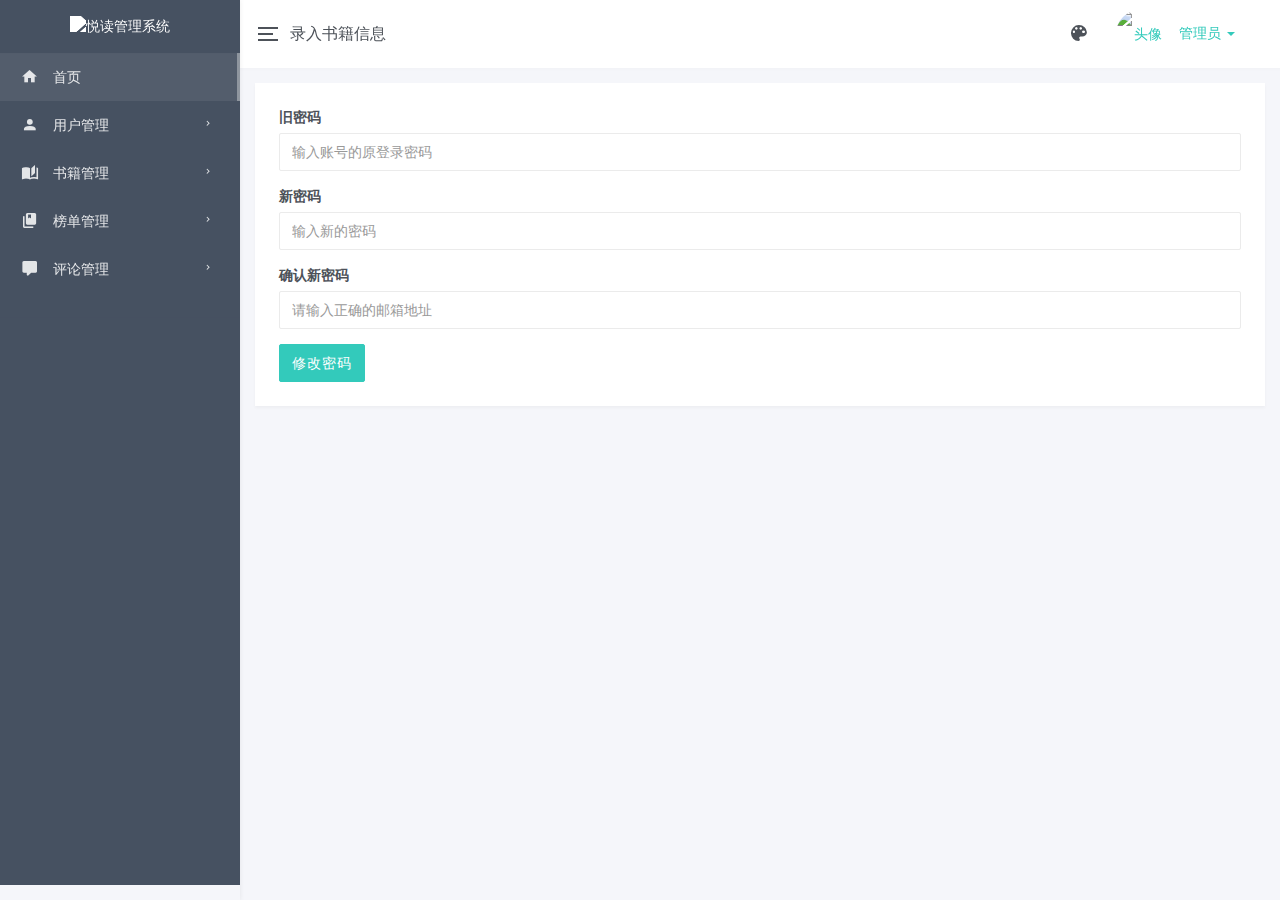
==== WebContent/admin/modify_psd.html @ 1c010d5b "1.6" ====
<!DOCTYPE html>
<html lang="zh">
<head>
<meta charset="utf-8">
<meta name="viewport" content="width=device-width, initial-scale=1, maximum-scale=1, user-scalable=no" />
<title>个人信息</title>
<link rel="icon" href="favicon.ico" type="image/ico">


<meta name="author" content="yinqi">
<link href="css/bootstrap.min.css" rel="stylesheet">
<link href="css/materialdesignicons.min.css" rel="stylesheet">
<link href="css/style.css" rel="stylesheet">
<script type="text/javascript" src="js/jquery.min.js"></script>
<script type="text/javascript" src="js/bootstrap.min.js"></script>
<script type="text/javascript" src="js/perfect-scrollbar.min.js"></script>
<script type="text/javascript" src="js/main.js"></script>
<script type="text/javascript" src="dialog/dialog_js/MiniDialog-es5.min.js"></script>
<script type="text/javascript" src="js/qiniu.min.js"></script>


</head>
  
<body data-logobg="color_8" data-sidebarbg="color_8">
<div class="lyear-layout-web">
  <div class="lyear-layout-container">
    <!--左侧导航-->
    <aside class="lyear-layout-sidebar">
      
      <!-- logo -->
      <div id="logo" class="sidebar-header">
        <a href="index.html"><img src="" title="LightYear" alt="悦读管理系统" /></a>
      </div>
      <div class="lyear-layout-sidebar-scroll"> 
        
        <nav class="sidebar-main">
          <ul class="nav nav-drawer">
            <li class="nav-item active open"> <a href="index.html"><i class="mdi mdi-home"></i> 首页</a> </li>
            
            <li class="nav-item nav-item-has-subnav">
              <a href="javascript:void(0)"><i class=" mdi mdi-account"></i> 用户管理</a>
              <ul class="nav nav-subnav">
                <li> <a href="pages_user.html">所有用户</a> </li>
              </ul>
            </li>
            
            <li class="nav-item nav-item-has-subnav">
              <a href="javascript:void(0)"><i class=" mdi mdi-book-open-page-variant"></i> 书籍管理</a>
              <ul class="nav nav-subnav">
                <li> <a href="pages_booklist.html">全部书籍</a> </li>
                <li> <a href="pages_chapter.html">书籍章节管理</a> </li>
                <li > <a href="pages_add_book.html">录入书籍信息</a> </li>
              </ul>
            </li>
            
            <li class="nav-item nav-item-has-subnav">
              <a href="javascript:void(0)"><i class=" mdi mdi-book-multiple-variant"></i> 榜单管理</a>
              <ul class="nav nav-subnav">
                <li> <a href="pages_heat.html">最热书籍</a> </li>
                <li> <a href="pages_latest.html">最新书籍</a> </li>
              </ul>
            </li>
          
            
            <li class="nav-item nav-item-has-subnav">
              <a href="javascript:void(0)"><i class=" mdi mdi-comment"></i> 评论管理</a>
              <ul class="nav nav-subnav">
                <li> <a href="pages_comment.html">所有评论</a> </li>
              </ul>
            </li>
            
          </ul>
        </nav>
        
        
        <div class="sidebar-footer">
          
        </div>
      </div>
      
    </aside>
    <!--End 左侧导航-->
    
    <!--头部信息-->
    <header class="lyear-layout-header">
      
      <nav class="navbar navbar-default">
        <div class="topbar">
          
          <div class="topbar-left">
            <div class="lyear-aside-toggler">
              <span class="lyear-toggler-bar"></span>
              <span class="lyear-toggler-bar"></span>
              <span class="lyear-toggler-bar"></span>
            </div>
            <span class="navbar-page-title"> 录入书籍信息 </span>
          </div>
          
          <ul class="topbar-right">
            <li class="dropdown dropdown-profile">
              <a href="javascript:void(0)" data-toggle="dropdown">
                <img id="adminAvatar" class="img-avatar img-avatar-48 m-r-10" src="" alt="头像" />
                <span id="adminName">管理员 <span class="caret"></span></span>
              </a>
              <ul class="dropdown-menu dropdown-menu-right">
                <li> <a href="pages_info.html"><i class="mdi mdi-account"></i> 个人信息</a> </li>
                <li class="active"> <a href="modify_psd.html"><i class="mdi mdi-lock-outline"></i> 修改密码</a> </li>
                <li class="divider"></li>
                <li> <a href="pages_login.html"><i class="mdi mdi-logout-variant"></i> 退出登录</a> </li>
              </ul>
            </li>
            <!--切换主题配色-->
		    <li class="dropdown dropdown-skin">
			  <span data-toggle="dropdown" class="icon-palette"><i class="mdi mdi-palette"></i></span>
			  <ul class="dropdown-menu dropdown-menu-right" data-stopPropagation="true">
                <li class="drop-title"><p>主题</p></li>
                <li class="drop-skin-li clearfix">
                  <span class="inverse">
                    <input type="radio" name="site_theme" value="default" id="site_theme_1" checked>
                    <label for="site_theme_1"></label>
                  </span>
                  <span>
                    <input type="radio" name="site_theme" value="dark" id="site_theme_2">
                    <label for="site_theme_2"></label>
                  </span>
                  <span>
                    <input type="radio" name="site_theme" value="translucent" id="site_theme_3">
                    <label for="site_theme_3"></label>
                  </span>
                </li>
			    <li class="drop-title"><p>LOGO</p></li>
				<li class="drop-skin-li clearfix">
                  <span class="inverse">
                    <input type="radio" name="logo_bg" value="default" id="logo_bg_1" checked>
                    <label for="logo_bg_1"></label>
                  </span>
                  <span>
                    <input type="radio" name="logo_bg" value="color_2" id="logo_bg_2">
                    <label for="logo_bg_2"></label>
                  </span>
                  <span>
                    <input type="radio" name="logo_bg" value="color_3" id="logo_bg_3">
                    <label for="logo_bg_3"></label>
                  </span>
                  <span>
                    <input type="radio" name="logo_bg" value="color_4" id="logo_bg_4">
                    <label for="logo_bg_4"></label>
                  </span>
                  <span>
                    <input type="radio" name="logo_bg" value="color_5" id="logo_bg_5">
                    <label for="logo_bg_5"></label>
                  </span>
                  <span>
                    <input type="radio" name="logo_bg" value="color_6" id="logo_bg_6">
                    <label for="logo_bg_6"></label>
                  </span>
                  <span>
                    <input type="radio" name="logo_bg" value="color_7" id="logo_bg_7">
                    <label for="logo_bg_7"></label>
                  </span>
                  <span>
                    <input type="radio" name="logo_bg" value="color_8" id="logo_bg_8">
                    <label for="logo_bg_8"></label>
                  </span>
				</li>
				<li class="drop-title"><p>头部</p></li>
				<li class="drop-skin-li clearfix">
                  <span class="inverse">
                    <input type="radio" name="header_bg" value="default" id="header_bg_1" checked>
                    <label for="header_bg_1"></label>                      
                  </span>                                                    
                  <span>                                                     
                    <input type="radio" name="header_bg" value="color_2" id="header_bg_2">
                    <label for="header_bg_2"></label>                      
                  </span>                                                    
                  <span>                                                     
                    <input type="radio" name="header_bg" value="color_3" id="header_bg_3">
                    <label for="header_bg_3"></label>
                  </span>
                  <span>
                    <input type="radio" name="header_bg" value="color_4" id="header_bg_4">
                    <label for="header_bg_4"></label>                      
                  </span>                                                    
                  <span>                                                     
                    <input type="radio" name="header_bg" value="color_5" id="header_bg_5">
                    <label for="header_bg_5"></label>                      
                  </span>                                                    
                  <span>                                                     
                    <input type="radio" name="header_bg" value="color_6" id="header_bg_6">
                    <label for="header_bg_6"></label>                      
                  </span>                                                    
                  <span>                                                     
                    <input type="radio" name="header_bg" value="color_7" id="header_bg_7">
                    <label for="header_bg_7"></label>
                  </span>
                  <span>
                    <input type="radio" name="header_bg" value="color_8" id="header_bg_8">
                    <label for="header_bg_8"></label>
                  </span>
				</li>
				<li class="drop-title"><p>侧边栏</p></li>
				<li class="drop-skin-li clearfix">
                  <span class="inverse">
                    <input type="radio" name="sidebar_bg" value="default" id="sidebar_bg_1" checked>
                    <label for="sidebar_bg_1"></label>
                  </span>
                  <span>
                    <input type="radio" name="sidebar_bg" value="color_2" id="sidebar_bg_2">
                    <label for="sidebar_bg_2"></label>
                  </span>
                  <span>
                    <input type="radio" name="sidebar_bg" value="color_3" id="sidebar_bg_3">
                    <label for="sidebar_bg_3"></label>
                  </span>
                  <span>
                    <input type="radio" name="sidebar_bg" value="color_4" id="sidebar_bg_4">
                    <label for="sidebar_bg_4"></label>
                  </span>
                  <span>
                    <input type="radio" name="sidebar_bg" value="color_5" id="sidebar_bg_5">
                    <label for="sidebar_bg_5"></label>
                  </span>
                  <span>
                    <input type="radio" name="sidebar_bg" value="color_6" id="sidebar_bg_6">
                    <label for="sidebar_bg_6"></label>
                  </span>
                  <span>
                    <input type="radio" name="sidebar_bg" value="color_7" id="sidebar_bg_7">
                    <label for="sidebar_bg_7"></label>
                  </span>
                  <span>
                    <input type="radio" name="sidebar_bg" value="color_8" id="sidebar_bg_8">
                    <label for="sidebar_bg_8"></label>
                  </span>
				</li>
			  </ul>
			</li>
            <!--切换主题配色-->
          </ul>
          
        </div>
      </nav>
      
    </header>
    <!--End 头部信息-->
    
    <!--页面主要内容-->
    <main class="lyear-layout-content">
      
       <div class="container-fluid">
        
        <div class="row">
          <div class="col-lg-12">
            <div class="card">
              <div class="card-body">
                
                <form method="post" action="#!" class="site-form">
                  <div class="form-group">
                    <label for="old-password">旧密码</label>
                    <input type="password" class="form-control" name="oldpwd" id="old-password" placeholder="输入账号的原登录密码">
                  </div>
                  <div class="form-group">
                    <label for="new-password">新密码</label>
                    <input type="password" class="form-control" name="newpwd" id="new-password" placeholder="输入新的密码">
                  </div>
                  <div class="form-group">
                    <label for="confirm-password">确认新密码</label>
                    <input type="password" class="form-control" name="confirmpwd" id="confirm-password" placeholder="请输入正确的邮箱地址">
                  </div>
                  <button type="submit" class="btn btn-primary">修改密码</button>
                </form>
       
              </div>
            </div>
          </div>
          
        </div>
        
      </div>
      
    </main>
    <!--End 页面主要内容-->
  </div>
</div>
</body>
</html>
---- WebContent/admin/css/style.css ----
body {
	font-family: -apple-system, system-ui, BlinkMacSystemFont, "Segoe UI", Roboto, "Helvetica Neue", Arial, "PingFang SC", "Hiragino Sans GB", "Microsoft YaHei", sans-serif;
	color: #4d5259;
	line-height: 1.5;
	font-size: 14px;
	overflow-x: hidden;
    background-color: #f5f6fa;
}
html,
body {
    height: 100%;
}
a {
    color: #33cabb;
	-webkit-transition: .2s linear;
	transition: .2s linear
}
a:hover,
a:focus {
	color: #4d5259;
	text-decoration: none;
	outline: none
}
a:hover,
a:focus,
a:active {
    text-decoration: none;
}
a,
button,
a:focus,
a:active,
button:focus,
button:active {
    outline: none !important;
}
blockquote {
    font-size: 16px;
}
img {
    max-width: 100%;
}
pre {
    background-color: #f9fafb;
    border: none;
    border-left: 5px solid #ebebeb;
    padding: 12px;
    border-radius: 3px;
    color: #616a78;
}

/** ----------------------------------
 * 绀轰緥涓敤鍒扮殑鏍峰紡锛屽彲鍒犻櫎
 -------------------------------------- */
.example-box .btn {
    margin-bottom: 10px;
    margin-right: 6px;
}

/** ----------------------------------
 * 閲嶈鏍峰紡
 -------------------------------------- */

/* 鏍囬 */
h1, h2, h3, h4, h5, h6, .h1, .h2, .h3, .h4, .h5, .h6 {
    font-family: -apple-system, BlinkMacSystemFont, 'Helvetica Neue', 'PingFang SC', 'Microsoft YaHei', 'Source Han Sans SC', 'Noto Sans CJK SC', 'WenQuanYi Micro Hei', sans-serif;
    color: #313944;
    line-height: 1.5;
    letter-spacing: .5px;
}
.h1, .h2, .h3, .h4, .h5, .h6, h1, h2, h3, h4, h5, h6 {
    margin-top: 0;
    margin-bottom: .5rem;
}

/* 瀵艰埅鐩稿叧 */
.navbar-toggle {
    background-color: transparent;
    border-color: transparent!important;
}
.navbar-default .navbar-toggle:hover,
.navbar-default .navbar-toggle:focus {
    background-color: transparent;
}
.navbar-default .navbar-toggle .icon-bar {
    background-color: #4d5259;
}
.nav > li > a:focus {
    background-color: transparent;
}
.nav > li > a:hover {
    background-color: rgba(0,0,0,.0085);
}
.nav .open > a,
.nav .open > a:focus,
.nav .open > a:hover {
    background-color: transparent;
    border-color: transparent;
}

/* 涓嬫媺 */
.dropdown-menu {
    border-radius: 0;
    border: none;
    /*border: 1px solid rgba(235, 235, 235, 0.4);*/
    -webkit-box-shadow: 0 0 4px rgba(0, 0, 0, 0.075);
    box-shadow: 0 0 4px rgba(0, 0, 0, 0.075);
}
.dropdown-menu > li > a:focus, .dropdown-menu > li > a:hover {
    background-color: #f9fafb;
}
.dropdown-menu .divider {
    background-color: #f1f2f3;
}
.dropdown-menu > li > a {
    padding-top: 8px;
    padding-bottom: 8px;
}
.dropdown-menu > li > a > i {
    margin-right: 10px;
}
.dropdown-menu>.active>a,
.dropdown-menu>.active>a:focus,
.dropdown-menu>.active>a:hover {
    background-color: #33cabb;
}

/* 琛ㄦ牸 */
.table-bordered {
    border-color: #eceeef;
}
.table>tbody>tr>td,
.table>tbody>tr>th,
.table>tfoot>tr>td,
.table>tfoot>tr>th,
.table>thead>tr>td,
.table>thead>tr>th {
    /*padding: .75em;*/
    padding: 10px;
	line-height: 1.5;
    border-color: #eceeef;
}
.table-striped tbody tr:nth-of-type(odd) {
    background-color: #fafafa;
}
.table-hover > tbody > tr:hover {
  background-color: #F1FBFB;
}
.table-vcenter > thead > tr > th,
.table-vcenter > thead > tr > td,
.table-vcenter > tbody > tr > th,
.table-vcenter > tbody > tr > td,
.table-vcenter > tfoot > tr > th,
.table-vcenter > tfoot > tr > td {
    vertical-align: middle;
}
.table-hover tbody tr {
    -webkit-transition: background-color 0.2s linear;
    transition: background-color 0.2s linear;
}
.table-condensed > tbody > tr > td,
.table-condensed > tbody > tr > th,
.table-condensed > tfoot > tr > td,
.table-condensed > tfoot > tr > th,
.table-condensed > thead > tr > td,
.table-condensed > thead > tr > th {
    padding: .5em;
}

/* 鏍囩 */
.label {
    padding-top: .3em;
    border-radius: 2px;
    font-weight: 300;
}
.label-default {
    background-color: #f5f6f7;
    color: #8b95a5;
}
.label-primary {
    background-color: #33cabb;
}
.label-success {
    background-color: #15c377;
}
.label-info {
    background-color: #48b0f7;
}
.label-warning {
    background-color: #faa64b;
}
.label-danger {
    background-color: #f96868;
}
.label-dark {
    background-color: #465161;
}
.label-secondary {
    background-color: #e4e7ea;
    color: #4d5259;
}
.label-purple {
    background-color: #926dde;
}
.label-pink {
    background-color: #f96197;
}
.label-cyan {
    background-color: #57c7d4;
}
.label-yellow {
    background-color: #fcc525;
}
.label-brown {
    background-color: #8d6658;
}

/* well */
.well {
    border-radius: 2px;
    background-color: #f7f7f7;
    border-color: #f0f0f0;
    -webkit-box-shadow: none;
    box-shadow: none;
}

/* 闈㈡澘 */
.panel {
    border-color: #f0f0f0;
    -webkit-box-shadow: none;
    box-shadow: none;
    margin-bottom: 30px;
}
.panel a:hover,
.panel a:focus,
.panel a:active {
    color: inherit;
}
.panel-heading {
    -webkit-border-radius: 0px;
    border-radius: 0px;
}
.panel-default>.panel-heading,
.panel-default>.panel-heading+.panel-collapse>.panel-body {
    border-color: #f0f0f0;
}
.panel-primary>.panel-heading {
    background-color: #33cabb;
    border-color: #33cabb;
}
.panel-primary {
    border-color: #33cabb;
}
.panel-primary>.panel-heading+.panel-collapse>.panel-body {
    border-top-color: #33cabb;
}
.panel-primary > .panel-heading .badge {
    color: #33cabb;
}
.panel-success>.panel-heading {
    color: #fff;
    background-color: #15c377;
    border-color: #15c377;
}
.panel-success {
    border-color: #15c377;
}
.panel-success>.panel-heading+.panel-collapse>.panel-body {
    border-top-color: #15c377;
}
.panel-success > .panel-heading .badge {
    background-color: #fff;
    color: #15c377;
}
.panel-info>.panel-heading {
    color: #fff;
    background-color: #48b0f7;
    border-color: #48b0f7;
}
.panel-info {
    border-color: #48b0f7;
}
.panel-info>.panel-heading+.panel-collapse>.panel-body {
    border-top-color: #48b0f7;
}
.panel-info > .panel-heading .badge {
    background-color: #fff;
    color: #48b0f7;
}
.panel-warning>.panel-heading {
    color: #fff;
    background-color: #faa64b;
    border-color: #faa64b;
}
.panel-warning {
    border-color: #faa64b;
}
.panel-warning>.panel-heading+.panel-collapse>.panel-body {
    border-top-color: #faa64b;
}
.panel-warning > .panel-heading .badge {
    background-color: #fff;
    color: #faa64b;
}
.panel-danger>.panel-heading {
    color: #fff;
    background-color: #f96868;
    border-color: #f96868;
}
.panel-danger {
    border-color: #f96868;
}
.panel-danger>.panel-heading+.panel-collapse>.panel-body {
    border-top-color: #f96868;
}
.panel-danger > .panel-heading .badge {
    background-color: #fff;
    color: #f96868;
}
.panel-dark>.panel-heading {
    color: #fff;
    background-color: #465161;
    border-color: #465161;
}
.panel-dark {
    border-color: #465161;
}
.panel-dark>.panel-heading+.panel-collapse>.panel-body {
    border-top-color: #465161;
}
.panel-secondary>.panel-heading {
    background-color: #e4e7ea;
    border-color: #e4e7ea;
}
.panel-secondary {
    border-color: #e4e7ea;
}
.panel-secondary>.panel-heading+.panel-collapse>.panel-body {
    border-top-color: #e4e7ea;
}
.panel-purple>.panel-heading {
    color: #fff;
    background-color: #926dde;
    border-color: #926dde;
}
.panel-purple {
    border-color: #926dde;
}
.panel-purple>.panel-heading+.panel-collapse>.panel-body {
    border-top-color: #926dde;
}
.panel-pink>.panel-heading {
    color: #fff;
    background-color: #f96197;
    border-color: #f96197;
}
.panel-pink {
    border-color: #f96197;
}
.panel-pink>.panel-heading+.panel-collapse>.panel-body {
    border-top-color: #f96197;
}
.panel-cyan>.panel-heading {
    color: #fff;
    background-color: #57c7d4;
    border-color: #57c7d4;
}
.panel-cyan {
    border-color: #57c7d4;
}
.panel-cyan>.panel-heading+.panel-collapse>.panel-body {
    border-top-color: #57c7d4;
}

/* 鍒楄〃缁� */
.list-group-item {
    border-color: #f0f0f0;
}
a.list-group-item:focus,
a.list-group-item:hover,
button.list-group-item:focus,
button.list-group-item:hover {
    background-color: #f9fafb;
}
.list-group-item.active, .list-group-item.active:focus, .list-group-item.active:hover {
    background-color: #33cabb;
    border-color: #33cabb;
}
.list-group-item:first-child {
    border-top-left-radius: 2px;
    border-top-right-radius: 2px;
}
.list-group-item:last-child {
    border-bottom-right-radius: 2px;
    border-bottom-left-radius: 2px;
}

/* 琛ㄥ崟 */
.form-control {
    height: 38px;
    border-color: #ebebeb;
    -webkit-border-radius: 2px;
    border-radius: 2px;
    color: #8b95a5;
    padding: 5px 12px;
    line-height: inherit;
    -webkit-transition: 0.2s linear;
    transition: 0.2s linear;
    -webkit-box-shadow: none;
    box-shadow: none;
}
.form-control:focus {
    border-color: #33cabb;
    outline: 0;
    -webkit-box-shadow: inset 0 1px 1px rgba(0,0,0,.075), 0 0 8px rgba(51, 202, 187, .6);
            box-shadow: inset 0 1px 1px rgba(0,0,0,.075), 0 0 8px rgba(51, 202, 187, .6);
}
.input-group-addon {
    border-color: #ebebeb;
    background-color: #f9fafb;
    -webkit-border-radius: 2px;
    border-radius: 2px;
}
.input-group-lg>.form-control, .input-group-lg>.input-group-addon, .input-group-lg>.input-group-btn>.btn {
    -webkit-border-radius: 2px;
    border-radius: 2px;
}
.input-sm {
    height: 30px;
}
.input-lg {
    height: 46px;
}
.has-success .help-block,
.has-success .control-label,
.has-success .radio,
.has-success .checkbox,
.has-success .radio-inline,
.has-success .checkbox-inline,
.has-success.radio label,
.has-success.checkbox label,
.has-success.radio-inline label,
.has-success.checkbox-inline label {
    color: #15c377;
}
.has-success .form-control {
    border-color: #15c377!important;
    -webkit-box-shadow: inset 0 1px 1px rgba(0, 0, 0, .075)!important;
            box-shadow: inset 0 1px 1px rgba(0, 0, 0, .075)!important;
}
.has-success .form-control:focus {
    border-color: #15c377!important;
    -webkit-box-shadow: inset 0 1px 1px rgba(0, 0, 0, .075), 0 0 8px rgba(21, 195, 119, .6)!important;
            box-shadow: inset 0 1px 1px rgba(0, 0, 0, .075), 0 0 8px rgba(21, 195, 119, .6)!important;
}
.has-success .input-group-addon {
    color: #15c377;
    background-color: #dff0d8;
    border-color: #15c377;
}
.has-success .form-control-feedback {
    color: #15c377;
}
.has-info .help-block,
.has-info .control-label,
.has-info .radio,
.has-info .checkbox,
.has-info .radio-inline,
.has-info .checkbox-inline,
.has-info.radio label,
.has-info.checkbox label,
.has-info.radio-inline label,
.has-info.checkbox-inline label {
    color: #48b0f7;
}
.has-info .form-control {
    border-color: #48b0f7!important;
    -webkit-box-shadow: inset 0 1px 1px rgba(0, 0, 0, .075)!important;
            box-shadow: inset 0 1px 1px rgba(0, 0, 0, .075)!important;
}
.has-info .form-control:focus {
    border-color: #48b0f7!important;
    -webkit-box-shadow: inset 0 1px 1px rgba(0, 0, 0, .075), 0 0 8px rgba(72, 176, 247, .6)!important;
            box-shadow: inset 0 1px 1px rgba(0, 0, 0, .075), 0 0 8px rgba(72, 176, 247, .6)!important;
}
.has-info .input-group-addon {
    color: #48b0f7;
    background-color: #dff0d8;
    border-color: #48b0f7;
}
.has-info .form-control-feedback {
    color: #48b0f7;
}
.has-warning .help-block,
.has-warning .control-label,
.has-warning .radio,
.has-warning .checkbox,
.has-warning .radio-inline,
.has-warning .checkbox-inline,
.has-warning.radio label,
.has-warning.checkbox label,
.has-warning.radio-inline label,
.has-warning.checkbox-inline label {
    color: #faa64b;
}
.has-warning .form-control {
    border-color: #faa64b!important;
    -webkit-box-shadow: inset 0 1px 1px rgba(0, 0, 0, .075)!important;
            box-shadow: inset 0 1px 1px rgba(0, 0, 0, .075)!important;
}
.has-warning .form-control:focus {
    border-color: #faa64b!important;
    -webkit-box-shadow: inset 0 1px 1px rgba(0, 0, 0, .075), 0 0 6px rgba(250, 166, 75, .6)!important;
            box-shadow: inset 0 1px 1px rgba(0, 0, 0, .075), 0 0 6px rgba(250, 166, 75, .6)!important;
}
.has-warning .input-group-addon {
    color: #faa64b;
    background-color: #fcf8e3;
    border-color: #faa64b;
}
.has-warning .form-control-feedback {
    color: #faa64b;
}
.has-error .help-block,
.has-error .control-label,
.has-error .radio,
.has-error .checkbox,
.has-error .radio-inline,
.has-error .checkbox-inline,
.has-error.radio label,
.has-error.checkbox label,
.has-error.radio-inline label,
.has-error.checkbox-inline label {
    color: #f96868;
}
.has-error .form-control {
    border-color: #f96868!important;
    -webkit-box-shadow: inset 0 1px 1px rgba(0, 0, 0, .075)!important;
            box-shadow: inset 0 1px 1px rgba(0, 0, 0, .075)!important;
}
.has-error .form-control:focus {
    border-color: #f96868!important;
    -webkit-box-shadow: inset 0 1px 1px rgba(0, 0, 0, .075), 0 0 6px rgba(249, 104, 104, .6)!important;
            box-shadow: inset 0 1px 1px rgba(0, 0, 0, .075), 0 0 6px rgba(249, 104, 104, .6)!important;
}
.has-error .input-group-addon {
    color: #f96868;
    background-color: #f2dede;
    border-color: #f96868;
}
.has-error .form-control-feedback {
    color: #f96868;
}

/* 澶嶉�夋 & 鍗曢�夋 */
.lyear-checkbox,
.lyear-radio {
    display: block;
    position: relative;
    margin-top: 0px;
    margin-bottom: 0px;
    cursor: pointer;
    padding-left: 30px;
    font-weight: 400;
    min-height: 18px;
    height: auto!important;
    line-height: 18px!important;
}
input[type=checkbox],
input[type=radio] {
    -webkit-box-sizing: border-box;
    box-sizing: border-box;
    padding: 0;
}
.lyear-checkbox input,
.lyear-radio input {
    position: absolute;;
    /*opacity: 0;*/
    display: none;
}
.lyear-checkbox span::before,
.lyear-radio span::before {
    content: '';
    position: absolute;
    display: inline-block;
    height: 18px;
    width: 18px;
    left: 0;
    top: 0px;
    border: 2px solid #ebebeb;;
    -webkit-transition: all .1s;
    -o-transition: all .1s;
    transition: all .1s;
}
.lyear-checkbox span::after,
.lyear-radio span::after {
    content: '';
    position: absolute;
    display: none;
    width: 5px;
    height: 10px;
    left: 7px;
    top: 3px;
    border: solid #4d5259;
    border-width: 0 2px 2px 0;
    -webkit-transform: rotate(45deg);
    -ms-transform: rotate(45deg);
    transform: rotate(45deg);
}
.lyear-checkbox span,
.lyear-radio span {
    display: inline-block;
}
.lyear-checkbox input:checked~span:after,
.lyear-radio input:checked~span:after {
    display: inline-block;
}
.lyear-checkbox:hover span::before,
.lyear-radio:hover span::before {
    border-color: #ebebeb;
}
.lyear-checkbox.checkbox-grey span::before,
.lyear-checkbox.radio-grey span::before,
.lyear-radio.checkbox-grey span::before,
.lyear-radio.radio-grey span::before {
    background-color: #ebebeb;
    border-color: #ebebeb;
}
.lyear-checkbox input:disabled + span,
.lyear-radio input:disabled + span {
    cursor: not-allowed;
}
.lyear-checkbox input:disabled + span::before,
.lyear-checkbox input:disabled + span::after,
.lyear-radio input:disabled + span::before,
.lyear-radio input:disabled + span::after {
    opacity: .4;
}
/* checkbox */
.checkbox-primary input:checked~span::before {
    background-color: #33cabb;
    border-color: #33cabb;
}
.checkbox-primary input:checked~span::after {
    border-color: #fff;
}
.checkbox-success input:checked~span::before {
    background-color: #15c377;
    border-color: #15c377;
}
.checkbox-success input:checked~span::after {
    border-color: #fff;
}
.checkbox-info input:checked~span::before {
    background-color: #48b0f7;
    border-color: #48b0f7;
}
.checkbox-info input:checked~span::after {
    border-color: #fff;
}
.checkbox-warning input:checked~span::before {
    background-color: #faa64b;
    border-color: #faa64b;
}
.checkbox-warning input:checked~span::after {
    border-color: #fff;
}
.checkbox-danger input:checked~span::before {
    background-color: #f96868;
    border-color: #f96868;
}
.checkbox-danger input:checked~span::after {
    border-color: #fff;
}
.checkbox-dark input:checked~span::before {
    background-color: #465161;
    border-color: #465161;
}
.checkbox-dark input:checked~span::after {
    border-color: #fff;
}
.checkbox-secondary input:checked~span::before {
    background-color: #e4e7ea;
    border-color: #e4e7ea;
}
.checkbox-secondary input:checked~span::after {
    border-color: #fff;
}
.checkbox-purple input:checked~span::before {
    background-color: #926dde;
    border-color: #926dde;
}
.checkbox-purple input:checked~span::after {
    border-color: #fff;
}
.checkbox-pink input:checked~span::before {
    background-color: #f96197;
    border-color: #f96197;
}
.checkbox-pink input:checked~span::after {
    border-color: #fff;
}
.checkbox-cyan input:checked~span::before {
    background-color: #57c7d4;
    border-color: #57c7d4;
}
.checkbox-cyan input:checked~span::after {
    border-color: #fff;
}
.checkbox-yellow input:checked~span::before {
    background-color: #fcc525;
    border-color: #fcc525;
}
.checkbox-yellow input:checked~span::after {
    border-color: #fff;
}
.checkbox-brown input:checked~span::before {
    background-color: #8d6658;
    border-color: #8d6658;
}
.checkbox-brown input:checked~span::after {
    border-color: #fff;
}
/* radio */
.lyear-radio span::before {
    -webkit-border-radius: 50%;
    border-radius: 50%;
}
.lyear-radio span::after {
    border: 0;
    height: 6px;
    left: 6px;
    top: 6px;
    width: 6px;
    background: #4d5259;
    -webkit-border-radius: 100%;
    border-radius: 100%;
}
.radio-primary input:checked~span::before {
    background-color: #33cabb;
    border-color: #33cabb;
}
.radio-primary input:checked~span::after {
    background-color: #fff;
}
.radio-success input:checked~span::before {
    background-color: #15c377;
    border-color: #15c377;
}
.radio-success input:checked~span::after {
    background-color: #fff;
}
.radio-info input:checked~span::before {
    background-color: #48b0f7;
    border-color: #48b0f7;
}
.radio-info input:checked~span::after {
    background-color: #fff;
}
.radio-warning input:checked~span::before {
    background-color: #faa64b;
    border-color: #faa64b;
}
.radio-warning input:checked~span::after {
    background-color: #fff;
}
.radio-danger input:checked~span::before {
    background-color: #f96868;
    border-color: #f96868;
}
.radio-danger input:checked~span::after {
    background-color: #fff;
}
.radio-dark input:checked~span::before {
    background-color: #465161;
    border-color: #465161;
}
.radio-dark input:checked~span::after {
    background-color: #fff;
}
.radio-secondary input:checked~span::before {
    background-color: #e4e7ea;
    border-color: #e4e7ea;
}
.radio-secondary input:checked~span::after {
    background-color: #fff;
}
.radio-purple input:checked~span::before {
    background-color: #926dde;
    border-color: #926dde;
}
.radio-purple input:checked~span::after {
    background-color: #fff;
}
.radio-pink input:checked~span::before {
    background-color: #f96197;
    border-color: #f96197;
}
.radio-pink input:checked~span::after {
    background-color: #fff;
}
.radio-cyan input:checked~span::before {
    background-color: #57c7d4;
    border-color: #57c7d4;
}
.radio-cyan input:checked~span::after {
    background-color: #fff;
}
.radio-yellow input:checked~span::before {
    background-color: #fcc525;
    border-color: #fcc525;
}
.radio-yellow input:checked~span::after {
    background-color: #fff;
}
.radio-brown input:checked~span::before {
    background-color: #8d6658;
    border-color: #8d6658;
}
.radio-brown input:checked~span::after {
    background-color: #fff;
}

.checkbox-inline, .radio-inline {
    display: inline-block;
}
.form-horizontal .lyear-radio.radio-inline,
.form-horizontal .lyear-checkbox.checkbox-inline {
    padding-top: 0px;
    margin-top: 8px;
}

/* 寮�鍏� */
.lyear-switch {
    display: -webkit-inline-box;
    display: -webkit-inline-flex;
    display: -ms-inline-flexbox;
    display: inline-flex;
    -webkit-box-align: center;
    -webkit-align-items: center;
    -ms-flex-align: center;
    align-items: center;
    margin-bottom: 0;
}
.lyear-switch input {
    height: 0;
    width: 0;
    position: absolute;
    opacity: 0;
}
.lyear-switch span {
	display: inline-block;
	position: relative;
	width: 40px;
	height: 10px;
	-webkit-border-radius: 10px;
	border-radius: 10px;
	background-color: #ebebeb;
	border: 2px solid #ebebeb;
	cursor: pointer;
	-webkit-transition: all .1s ease;
	-o-transition: all .1s ease;
	transition: all .1s ease
}
.lyear-switch span:after {
	content: '';
	height: 20px;
	width: 20px;
	-webkit-border-radius: 50%;
	border-radius: 50%;
	position: absolute;
	left: 1px;
	top: -7px;
	color: #aaa;
	-webkit-transition: all .1s ease;
	-o-transition: all .1s ease;
	transition: all .1s ease;
	text-align: center;
	font-size: 13px;
	background-color: #fff;
	-webkit-box-shadow: rgba(0,0,0,.12) 0 1px 6px,rgba(0,0,0,.12) 0 1px 4px;
	box-shadow: rgba(0,0,0,.12) 0 1px 6px,rgba(0,0,0,.12) 0 1px 4px
}
.lyear-switch input:checked~span:after {
	left: -webkit-calc(100% - 20px);
	left: calc(100% - 20px);
}
.switch-primary input:checked~span:after {
	background-color: #33cabb
}
.switch-success input:checked~span:after {
	background-color: #15c377
}
.switch-info input:checked~span:after {
	background-color: #48b0f7
}
.switch-warning input:checked~span:after {
	background-color: #faa64b
}
.switch-danger input:checked~span:after {
	background-color: #f96868
}
.switch-secondary input:checked~span:after {
	background-color: #868e96
}
.switch-dark input:checked~span:after {
	background-color: #465161
}
.switch-purple input:checked~span:after {
	background-color: #926dde
}
.switch-pink input:checked~span:after {
	background-color: #f96197
}
.switch-cyan input:checked~span:after {
	background-color: #57c7d4
}
.switch-yellow input:checked~span:after {
	background-color: #fcc525
}
.switch-brown input:checked~span:after {
	background-color: #8d6658
}

.lyear-switch.switch-solid span,
.lyear-switch.switch-light span,
.lyear-switch.switch-outline span {
    height: 20px;
}
.lyear-switch.switch-solid span:after,
.lyear-switch.switch-light span:after,
.lyear-switch.switch-outline span:after {
    top: -2px;
}
.lyear-switch.switch-outline span {
	background-color: #fff
}
.switch-solid.switch-primary input:checked~span {
	background-color: #33cabb;
	border-color: #33cabb
}
.switch-solid.switch-primary input:checked~span:after {
	background-color: #fff;
	color: #33cabb
}
.switch-solid.switch-success input:checked~span {
	background-color: #15c377;
	border-color: #15c377
}
.switch-solid.switch-success input:checked~span:after {
	background-color: #fff;
	color: #15c377
}
.switch-solid.switch-info input:checked~span {
	background-color: #48b0f7;
	border-color: #48b0f7
}
.switch-solid.switch-info input:checked~span:after {
	background-color: #fff;
	color: #48b0f7
}
.switch-solid.switch-warning input:checked~span {
	background-color: #faa64b;
	border-color: #faa64b
}
.switch-solid.switch-warning input:checked~span:after {
	background-color: #fff;
	color: #faa64b
}
.switch-solid.switch-danger input:checked~span {
	background-color: #f96868;
	border-color: #f96868
}
.switch-solid.switch-danger input:checked~span:after {
	background-color: #fff;
	color: #f96868
}
.switch-solid.switch-secondary input:checked~span {
	background-color: #868e96;
	border-color: #868e96
}
.switch-solid.switch-secondary input:checked~span:after {
	background-color: #fff;
	color: #868e96
}
.switch-solid.switch-dark input:checked~span {
	background-color: #465161;
	border-color: #465161
}
.switch-solid.switch-dark input:checked~span:after {
	background-color: #fff;
	color: #465161
}
.switch-solid.switch-purple input:checked~span {
	background-color: #926dde;
	border-color: #926dde
}
.switch-solid.switch-purple input:checked~span:after {
	background-color: #fff;
	color: #926dde
}
.switch-solid.switch-pink input:checked~span {
	background-color: #f96197;
	border-color: #f96197
}
.switch-solid.switch-pink input:checked~span:after {
	background-color: #fff;
	color: #f96197
}
.switch-solid.switch-cyan input:checked~span {
	background-color: #57c7d4;
	border-color: #57c7d4
}
.switch-solid.switch-cyan input:checked~span:after {
	background-color: #fff;
	color: #57c7d4
}
.switch-solid.switch-yellow input:checked~span {
	background-color: #fcc525;
	border-color: #fcc525
}
.switch-solid.switch-yellow input:checked~span:after {
	background-color: #fff;
	color: #fcc525
}
.switch-solid.switch-brown input:checked~span {
	background-color: #8d6658;
	border-color: #8d6658
}
.switch-solid.switch-brown input:checked~span:after {
	background-color: #fff;
	color: #8d6658
}

/* 妯℃�佹 */
.modal-header {
    border-bottom-color: #f1f2f3;
}
.modal-footer {
    border-top-color: #f1f2f3;
}
.modal-content {
    -webkit-border-radius: 3px;
    border-radius: 3px;
    border: none;
    -webkit-box-shadow: none;
    box-shadow: none;
}

/* 鏍囩椤� */
.nav-tabs {
    border-bottom-color: #ebebeb;
    margin-bottom: 1rem;
}
.nav-tabs > li > a {
    margin-right: 0px;
    border: none;
    border-bottom: 1px solid transparent;
    border-radius: 0;
    color: #8b95a5;
    -webkit-transition: 0.5s;
    transition: 0.5s;
}
.nav-tabs > li.active > a,
.nav-tabs > li.active > a:focus,
.nav-tabs > li.active > a:hover {
    color: #4d5259;
    border: none;
    background-color: transparent;
    border-bottom: 1px solid #33cabb;
}
.nav-tabs.nav > li > a:hover,
.nav-tabs.nav > li > a:focus {
    text-decoration: none;
    background-color: transparent;
    border-bottom-color: #33cabb;
}
.nav-tabs.nav-justified>.active>a,
.nav-tabs.nav-justified>.active>a:focus,
.nav-tabs.nav-justified>.active>a:hover {
    color: #4d5259;
    border: none;
    border-bottom: 1px solid #33cabb;
}
@media (min-width: 768px) {
    .nav-tabs.nav-justified>li>a {
        border-bottom-color: #ebebeb;
        -webkit-border-radius: 0px;
        border-radius: 0px;
    }
}

/* 杩涘害鏉� */
.progress {
    height: 12px;
    -webkit-border-radius: 2px;
    -moz-border-radius: 2px;
    -ms-border-radius: 2px;
    -o-border-radius: 2px;
    border-radius: 2px;
    margin-bottom: 8px;
    background-color: #f5f6f7;
    -webkit-box-shadow: none;
    box-shadow: none;
}
.progress-bar {
    font-size: 10px;
    line-height: 12px;
    background-color: #33cabb;
    -webkit-box-shadow: none;
          box-shadow: none;
}
.progress-bar-success {
  background-color: #15c377;
}
.progress-bar-info {
  background-color: #48b0f7;
}
.progress-bar-warning {
  background-color: #faa64b;
}
.progress-bar-danger {
  background-color: #f96868;
}
.progress-bar-secondary {
  background-color: #e4e7ea;
}
.progress-bar-pink {
  background-color: #f96197;
}
.progress-bar-purple {
  background-color: #926dde;
}
.progress-bar-brown {
  background-color: #8d6658;
}
.progress-bar-cyan {
  background-color: #57c7d4;
}
.progress-bar-yellow {
  background-color: #fcc525;
}
.progress-bar-gray {
  background-color: #868e96;
}
.progress-bar-dark {
  background-color: #465161;
}
.progress-sm {
    height: 8px;
}
.progress-lg {
    height: 16px;
}

/* 寮瑰嚭妗� */
.popover {
    border-color: #ebebeb;
    -webkit-border-radius: 2px;
    border-radius: 2px;
    -webkit-box-shadow: none;
    box-shadow: none;
    padding: 0px;
}
.popover-title {
    background-color: #fcfdfe;
    padding-top: 10px;
    padding-bottom: 10px;
    color: #616a78;
    border-bottom-color: #f1f2f3;
}
.popover.top>.arrow {
    border-top-color: #ebebeb;
}
.popover.right>.arrow {
    border-right-color: #ebebeb;
}
.popover.bottom>.arrow {
    border-bottom-color: #ebebeb;
}
.popover.left>.arrow {
    border-left-color: #ebebeb;
}

/* 璀﹀憡妗� */
.alert {
    -webkit-border-radius: 2px;
    border-radius: 2px;
}
.alert .alert-link:hover {
    text-decoration: underline;
}

/* 鍒嗛〉 */
.pagination > li > a,
.pagination > li > span {
    padding: 0px 8px;
    margin: 0 3px;
    color: #6c757d;
    border-color: #dee2e6;
    line-height: 29px;
    min-width: 31px;
    text-align: center;
    -webkit-border-radius: 2px;
    border-radius: 2px;
}
.pagination-sm > li > a,
.pagination-sm > li > span {
    padding: 0;
    min-width: 26px;
    line-height: 24px;
}
.pagination-lg > li > a,
.pagination-lg > li > span {
    padding: 0;
    min-width: 37px;
    line-height: 35px;
}
.pagination > li > a:hover,
.pagination > li > a:focus
.pagination > li > span:hover,
.pagination > li > span:focus {
    background-color: #f9fafb;
    color: #4d5259;
}
.pagination > li:first-child a,
.pagination > li:first-child span {
    -webkit-border-radius: 2px;
    border-radius: 2px;
}
.pagination > li:last-child a,
.pagination > li:last-child span {
    border-top-right-radius: 2px;
    border-bottom-right-radius: 2px;
}
.pagination > .active > a,
.pagination > .active > a:focus,
.pagination > .active > a:hover,
.pagination > .active > span,
.pagination > .active > span:focus,
.pagination > .active > span:hover {
    background-color: #33cabb;
    border-color: #33cabb;
}
.pagination > .disabled > a,
.pagination > .disabled > a:focus,
.pagination > .disabled > a:hover,
.pagination > .disabled > span,
.pagination > .disabled > span:focus,
.pagination > .disabled > span:hover {
    color: #6c757d;
    opacity: 0.6;
}
.pagination.no-border > li a,
.pagination.no-border > li span {
    border: none;
}
.pagination-circle > li a,
.pagination-circle > li span {
    -webkit-border-radius: 50% !important;
    border-radius: 50% !important;
}
.pagination.no-gutters > li a,
.pagination.no-gutters > li span {
    margin: 0;
    margin-left: -1px;
    -webkit-border-radius: 0 !important;
    border-radius: 0 !important;
}

.pager li > a,
.pager li > span {
    -webkit-border-radius: 2px;
    border-radius: 2px;
    background-color: #fcfdfe;
    border-color: #ebebeb;
    color: #8b95a5;
}
.pager li > a:hover,
.pager li > a:focus{
    background-color: #f9fafb;
    color: #4d5259
}
.pager li > a:active,
.pager li > a.active {
    background-color: #f9fafb;
    color: #4d5259
}
.pager .disabled > a,
.pager .disabled > a:focus,
.pager .disabled > a:hover,
.pager .disabled > span {
    opacity: .6;
    background-color: #fcfdfe;
}

/* 鎸夐挳 */
.btn-w-xs {
	width: 80px
}
.btn-w-sm {
	width: 100px
}
.btn-w-md {
	width: 120px
}
.btn-w-lg {
	width: 145px
}
.btn-w-xl {
	width: 180px
}
.btn {
	color: #8b95a5;
    padding: 8px 12px;
	letter-spacing: 1px;
	border-radius: 2px;
	background-color: #fff;
	outline: none !important;
	-webkit-transition: 0.15s linear;
	transition: 0.15s linear
}
.btn:focus,
.btn.focus,
.btn:active,
.btn.active {
	-webkit-box-shadow: none !important;
	box-shadow: none !important
}
.btn-default {
	background-color: #fcfdfe;
	border-color: #ebebeb;
	color: #8b95a5
}
.btn-default:hover {
	background-color: #f9fafb;
	border-color: #ebebeb;
	color: #4d5259
}
.btn-default:focus,
.btn-default.focus,
.btn-default:active,
.btn-default.active,
.show>.btn-default.dropdown-toggle,
.open>.btn-default.dropdown-toggle {
	background-color: #f9fafb!important;
    border-color: #ebebeb!important;
	color: #4d5259
}
.btn-default:not([disabled]):not(.disabled).active,
.btn-default:not([disabled]):not(.disabled):active,
.show>.btn-default.dropdown-toggle {
	background-color: #f9fafb!important;
	border-color: #ebebeb!important;
	color: #fff;
	-webkit-box-shadow: none;
	box-shadow: none
}
.btn-default.disabled,
.btn-default:disabled {
	background-color: #fcfdfe;
	border-color: #ebebeb;
	opacity: 0.5
}
.btn-primary {
	background-color: #33cabb;
	border-color: #33cabb;
	color: #fff!important;
}
.btn-primary:hover {
	background-color: #52d3c7;
	border-color: #52d3c7;
}
.btn-primary:focus,
.btn-primary.focus,
.btn-primary.active,
.btn-primary:active,
.open>.dropdown-toggle.btn-primary {
	background-color: #52d3c7!important;
	border-color: #52d3c7!important;
}
.btn-primary.disabled,
.btn-primary:disabled {
	background-color: #33cabb;
	border-color: #33cabb;
	opacity: 0.5
}
.btn-primary:not([disabled]):not(.disabled).active,
.btn-primary:not([disabled]):not(.disabled):active,
.show>.btn-primary.dropdown-toggle {
	background-color: #2ba99d!important;
	border-color: #2ba99d!important;
	-webkit-box-shadow: none;
	box-shadow: none
}
.btn-primary.disabled.focus,
.btn-primary.disabled:focus,
.btn-primary.disabled:hover,
.btn-primary[disabled].focus,
.btn-primary[disabled]:focus,
.btn-primary[disabled]:hover,
fieldset[disabled] .btn-primary.focus,
fieldset[disabled] .btn-primary:focus,
fieldset[disabled] .btn-primary:hover {
    background-color: #26BBA8;
    border-color: #26BBA8;
}
.btn-success {
	background-color: #15c377;
	border-color: #15c377;
	color: #fff!important;
}
.btn-success:hover {
	background-color: #16d17f;
	border-color: #16d17f;
}
.btn-success:focus,
.btn-success.focus,
.btn-success.active,
.btn-success:active,
.open>.dropdown-toggle.btn-success {
	background-color: #16d17f!important;
	border-color: #16d17f!important;
}
.btn-success.disabled,.btn-success:disabled {
	background-color: #15c377;
	border-color: #15c377;
	opacity: 0.5
}
.btn-success:not([disabled]):not(.disabled).active,
.btn-success:not([disabled]):not(.disabled):active,
.show>.btn-success.dropdown-toggle {
	background-color: #14b56f!important;
	border-color: #14b56f!important;
	-webkit-box-shadow: none;
	box-shadow: none
}
.btn-success.disabled.focus,
.btn-success.disabled:focus,
.btn-success.disabled:hover,
.btn-success[disabled].focus,
.btn-success[disabled]:focus,
.btn-success[disabled]:hover,
fieldset[disabled] .btn-success.focus,
fieldset[disabled] .btn-success:focus,
fieldset[disabled] .btn-success:hover {
    background-color: #0FB25F;
    border-color: #0FB25F;
}
.btn-info {
	background-color: #48b0f7;
	border-color: #48b0f7;
	color: #fff!important;
}
.btn-info:hover {
	background-color: #65bdf8;
	border-color: #65bdf8;
}
.btn-info:focus,
.btn-info.focus,
.btn-info.active,
.btn-info:active,
.open>.dropdown-toggle.btn-info {
	background-color: #65bdf8!important;
	border-color: #65bdf8!important;
}
.btn-info.disabled,
.btn-info:disabled {
	background-color: #48b0f7;
	border-color: #48b0f7;
	opacity: 0.5
}
.btn-info:not([disabled]):not(.disabled).active,
.btn-info:not([disabled]):not(.disabled):active,
.show>.btn-info.dropdown-toggle {
	background-color: #2ba3f6!important;
	border-color: #2ba3f6!important;
	-webkit-box-shadow: none;
	box-shadow: none
}
.btn-info.disabled.focus,
.btn-info.disabled:focus,
.btn-info.disabled:hover,
.btn-info[disabled].focus,
.btn-info[disabled]:focus,
.btn-info[disabled]:hover,
fieldset[disabled] .btn-info.focus,
fieldset[disabled] .btn-info:focus,
fieldset[disabled] .btn-info:hover {
    background-color: #379BF5;
    border-color: #379BF5;
}
.btn-warning {
	background-color: #faa64b;
	border-color: #faa64b;
	color: #fff!important;
}
.btn-warning:hover {
	background-color: #fbb264;
	border-color: #fbb264;
}
.btn-warning:focus,
.btn-warning.focus,
.btn-warning.active,
.btn-warning:active,
.open>.dropdown-toggle.btn-warning {
	background-color: #fbb264!important;
	border-color: #fbb264!important;
}
.btn-warning.disabled,.btn-warning:disabled {
	background-color: #faa64b;
	border-color: #faa64b;
	opacity: 0.5
}
.btn-warning:not([disabled]):not(.disabled).active,
.btn-warning:not([disabled]):not(.disabled):active,
.show>.btn-warning.dropdown-toggle {
	background-color: #f99a32!important;
	border-color: #f99a32!important;
	-webkit-box-shadow: none;
	box-shadow: none
}
.btn-warning.disabled.focus,
.btn-warning.disabled:focus,
.btn-warning.disabled:hover,
.btn-warning[disabled].focus,
.btn-warning[disabled]:focus,
.btn-warning[disabled]:hover,
fieldset[disabled] .btn-warning.focus,
fieldset[disabled] .btn-warning:focus,
fieldset[disabled] .btn-warning:hover {
    background-color: #F89038;
    border-color: #F89038;
}
.btn-danger {
	background-color: #f96868;
	border-color: #f96868;
	color: #fff!important;
}
.btn-danger:hover {
	background-color: #fa8181;
	border-color: #fa8181;
}
.btn-danger:focus,
.btn-danger.focus,
.btn-danger.active,
.btn-danger:active,
.open>.dropdown-toggle.btn-danger {
	background-color: #fa8181!important;
	border-color: #fa8181!important;
}
.btn-danger.disabled,
.btn-danger:disabled {
	background-color: #f96868;
	border-color: #f96868;
	opacity: 0.5
}
.btn-danger:not([disabled]):not(.disabled).active,
.btn-danger:not([disabled]):not(.disabled):active,
.show>.btn-danger.dropdown-toggle {
	background-color: #f84f4f!important;
	border-color: #f84f4f!important;
	-webkit-box-shadow: none;
	box-shadow: none
}
.btn-danger.disabled.focus,
.btn-danger.disabled:focus,
.btn-danger.disabled:hover,
.btn-danger[disabled].focus,
.btn-danger[disabled]:focus,
.btn-danger[disabled]:hover,
fieldset[disabled] .btn-danger.focus,
fieldset[disabled] .btn-danger:focus,
fieldset[disabled] .btn-danger:hover {
    background-color: #F75252;
    border-color: #F75252;
}
.btn-secondary {
	color: #4d5259 !important;
	background-color: #e4e7ea;
	border-color: #e4e7ea;
}
.btn-secondary:hover {
	background-color: #edeff1;
	border-color: #edeff1;
}
.btn-secondary:focus,
.btn-secondary.focus,
.btn-secondary.active,
.btn-secondary:active,
.open>.dropdown-toggle.btn-secondary {
	background-color: #edeff1!important;
	border-color: #edeff1!important;
}
.btn-secondary.disabled,
.btn-secondary:disabled {
	background-color: #e4e7ea;
	border-color: #e4e7ea;
	opacity: 0.5
}
.btn-secondary:not([disabled]):not(.disabled).active,
.btn-secondary:not([disabled]):not(.disabled):active,
.show>.btn-secondary.dropdown-toggle {
	background-color: #dbdfe3!important;
	border-color: #dbdfe3!important;
	-webkit-box-shadow: none;
	box-shadow: none
}
.btn-secondary.disabled.focus,
.btn-secondary.disabled:focus,
.btn-secondary.disabled:hover,
.btn-secondary[disabled].focus,
.btn-secondary[disabled]:focus,
.btn-secondary[disabled]:hover,
fieldset[disabled] .btn-secondary.focus,
fieldset[disabled] .btn-secondary:focus,
fieldset[disabled] .btn-secondary:hover {
    background-color: #DBDFE3;
    border-color: #DBDFE3;
}
.btn-link {
	color: #48b0f7;
    background-color: transparent;
    border-color: transparent;
}
.btn-link:hover,
.btn-link:focus {
	text-decoration: none;
	color: #e4e7ea
}
.btn-purple {
	background-color: #926dde;
	border-color: #926dde;
	color: #fff!important;
}
.btn-purple:hover {
	background-color: #a282e3;
	border-color: #a282e3;
}
.btn-purple:focus,
.btn-purple.focus,
.btn-purple.active,
.btn-purple:active,
.open>.dropdown-toggle.btn-purple {
	background-color: #a282e3!important;
	border-color: #a282e3!important;
}
.btn-purple.disabled,
.btn-purple:disabled {
	background-color: #926dde;
	border-color: #926dde;
	opacity: 0.5
}
.btn-purple:not([disabled]):not(.disabled).active,
.btn-purple:not([disabled]):not(.disabled):active,
.show>.btn-purple.dropdown-toggle {
	background-color: #8258d9!important;
	border-color: #8258d9!important;
	-webkit-box-shadow: none;
	box-shadow: none
}
.btn-purple.disabled.focus,
.btn-purple.disabled:focus,
.btn-purple.disabled:hover,
.btn-purple[disabled].focus,
.btn-purple[disabled]:focus,
.btn-purple[disabled]:hover,
fieldset[disabled] .btn-purple.focus,
fieldset[disabled] .btn-purple:focus,
fieldset[disabled] .btn-purple:hover {
    background-color: #7A56D4;
    border-color: #7A56D4;
}
.btn-pink {
	background-color: #f96197;
	border-color: #f96197;
	color: #fff!important;
}
.btn-pink:hover {
	background-color: #fa75a4;
	border-color: #fa75a4;
}
.btn-pink:focus,
.btn-pink.focus,
.btn-pink.active,
.btn-pink:active,
.open>.dropdown-toggle.btn-pink {
	background-color: #fa75a4!important;
	border-color: #fa75a4!important;
}
.btn-pink.disabled,
.btn-pink:disabled {
	background-color: #f96197;
	border-color: #f96197;
	opacity: 0.5
}
.btn-pink:not([disabled]):not(.disabled).active,
.btn-pink:not([disabled]):not(.disabled):active,
.show>.btn-pink.dropdown-toggle {
	background-color: #f84d8a!important;
	border-color: #f84d8a!important;
	-webkit-box-shadow: none;
	box-shadow: none
}
.btn-pink.disabled.focus,
.btn-pink.disabled:focus,
.btn-pink.disabled:hover,
.btn-pink[disabled].focus,
.btn-pink[disabled]:focus,
.btn-pink[disabled]:hover,
fieldset[disabled] .btn-pink.focus,
fieldset[disabled] .btn-pink:focus,
fieldset[disabled] .btn-pink:hover {
    background-color: #F74B80;
    border-color: #F74B80;
}
.btn-cyan {
	background-color: #57c7d4;
	border-color: #57c7d4;
	color: #fff!important;
}
.btn-cyan:hover {
	background-color: #77d2dc;
	border-color: #77d2dc;
}
.btn-cyan:focus,
.btn-cyan.focus,
.btn-cyan.active,
.btn-cyan:active,
.open>.dropdown-toggle.btn-cyan {
	background-color: #77d2dc!important;
	border-color: #77d2dc!important;
}
.btn-cyan.disabled,
.btn-cyan:disabled {
	background-color: #57c7d4;
	border-color: #57c7d4;
	opacity: 0.5
}
.btn-cyan:not([disabled]):not(.disabled).active,
.btn-cyan:not([disabled]):not(.disabled):active,
.show>.btn-cyan.dropdown-toggle {
	background-color: #37bccc!important;
	border-color: #37bccc!important;
	-webkit-box-shadow: none;
	box-shadow: none
}
.btn-cyan.disabled.focus,
.btn-cyan.disabled:focus,
.btn-cyan.disabled:hover,
.btn-cyan[disabled].focus,
.btn-cyan[disabled]:focus,
.btn-cyan[disabled]:hover,
fieldset[disabled] .btn-cyan.focus,
fieldset[disabled] .btn-cyan:focus,
fieldset[disabled] .btn-cyan:hover {
    background-color: #42B7C7;
    border-color: #42B7C7;
}
.btn-yellow {
	background-color: #fcc525;
	border-color: #fcc525;
	color: #fff!important;
}
.btn-yellow:hover {
	background-color: #fdd04d;
	border-color: #fdd04d;
}
.btn-yellow:focus,
.btn-yellow.focus,
.btn-yellow.active,
.btn-yellow:active,
.open>.dropdown-toggle.btn-yellow {
	background-color: #fdd04d!important;
	border-color: #fdd04d!important;
}
.btn-yellow.disabled,
.btn-yellow:disabled {
	background-color: #fcc525;
	border-color: #fcc525;
	opacity: 0.5
}
.btn-yellow:not([disabled]):not(.disabled).active,
.btn-yellow:not([disabled]):not(.disabled):active,
.show>.btn-yellow.dropdown-toggle {
	background-color: #f5b703!important;
	border-color: #f5b703!important;
	-webkit-box-shadow: none;
	box-shadow: none
}
.btn-yellow.disabled.focus,
.btn-yellow.disabled:focus,
.btn-yellow.disabled:hover,
.btn-yellow[disabled].focus,
.btn-yellow[disabled]:focus,
.btn-yellow[disabled]:hover,
fieldset[disabled] .btn-yellow.focus,
fieldset[disabled] .btn-yellow:focus,
fieldset[disabled] .btn-yellow:hover {
    background-color: #FCB41B;
    border-color: #FCB41B;
}
.btn-brown {
	background-color: #8d6658;
	border-color: #8d6658;
	color: #fff!important;
}
.btn-brown:hover {
	background-color: #9d7162;
	border-color: #9d7162;
}
.btn-brown:focus,
.btn-brown.focus,
.btn-brown.active,
.btn-brown:active,
.open>.dropdown-toggle.btn-brown {
	background-color: #8d6658!important;
	border-color: #8d6658!important;
}
.btn-brown.disabled,
.btn-brown:disabled {
	background-color: #8d6658;
	border-color: #8d6658;
	opacity: 0.5
}
.btn-brown:not([disabled]):not(.disabled).active,
.btn-brown:not([disabled]):not(.disabled):active,
.show>.btn-brown.dropdown-toggle {
	background-color: #7d5b4e!important;
	border-color: #7d5b4e!important;
	-webkit-box-shadow: none;
	box-shadow: none
}
.btn-brown.disabled.focus,
.btn-brown.disabled:focus,
.btn-brown.disabled:hover,
.btn-brown[disabled].focus,
.btn-brown[disabled]:focus,
.btn-brown[disabled]:hover,
fieldset[disabled] .btn-brown.focus,
fieldset[disabled] .btn-brown:focus,
fieldset[disabled] .btn-brown:hover {
    background-color: #755043;
    border-color: #755043;
}
.btn-dark {
	background-color: #465161;
	border-color: #465161;
	color: #fff!important;
}
.btn-dark:hover {
	background-color: #515d70;
	border-color: #515d70;
}
.btn-dark:focus,
.btn-dark.focus,
.btn-dark.active,
.btn-dark:active,
.open>.dropdown-toggle.btn-dark {
	background-color: #515d70!important;
	border-color: #515d70!important;
}
.btn-dark.disabled,
.btn-dark:disabled {
	background-color: #465161;
	border-color: #465161;
	opacity: 0.5
}
.btn-dark:not([disabled]):not(.disabled).active,
.btn-dark:not([disabled]):not(.disabled):active,
.show>.btn-dark.dropdown-toggle {
	background-color: #3b4552!important;
	border-color: #3b4552!important;
	-webkit-box-shadow: none;
	box-shadow: none
}
.btn-dark.disabled.focus,
.btn-dark.disabled:focus,
.btn-dark.disabled:hover,
.btn-dark[disabled].focus,
.btn-dark[disabled]:focus,
.btn-dark[disabled]:hover,
fieldset[disabled] .btn-dark.focus,
fieldset[disabled] .btn-dark:focus,
fieldset[disabled] .btn-dark:hover {
    background-color: #353E4B;
    border-color: #353E4B;
}
.btn-round {
    -webkit-border-radius: 10rem;
}
.btn-label {
    position: relative;
    padding-left: 52px;
    overflow: hidden;
}
.btn-label label {
    position: absolute;
    left: 0;
    top: 0;
    bottom: 0;
    width: 36px;
    line-height: 1.5;
    padding-top: 5px;
    padding-bottom: 5px;
    background-color: rgba(0,0,0,0.1);
    cursor: pointer;
    margin-bottom: 0;
}
.btn-label label i {
    font-size: 16px;
}
.btn-group-xs>.btn,
.btn-xs {
	font-size: 12px;
	padding: 2px 8px;
	line-height: 18px
}
.btn-group-sm>.btn,
.btn-sm {
	font-size: 12px;
	padding: 4px 12px;
	line-height: 20px
}
.btn-group-lg>.btn,
.btn-lg {
	font-size: 16px;
	padding: 7px 20px;
	line-height: 32px
}
.btn-group-justified {
    display: -webkit-box;
    display: flex;
    -webkit-box-pack: justify;
    justify-content: space-between;
}
.btn-group-justified .btn {
    width: 100%;
}
.btn-group-round .btn:first-child {
    border-top-left-radius: 10rem;
    border-bottom-left-radius: 10rem;
}
.btn-group-round .btn:last-child {
    border-top-right-radius: 10rem;
    border-bottom-right-radius: 10rem;
}

/* 鑳屾櫙鑹� */
.bg-primary {
	background-color: #33cabb !important;
	color: #fff!important;
}
.bg-secondary {
	background-color: #e4e7ea !important;
	color: #fff!important;
}
.bg-success {
	background-color: #15c377 !important;
	color: #fff!important;
}
.bg-info {
	background-color: #48b0f7 !important;
	color: #fff!important;
}
.bg-warning {
	background-color: #faa64b !important;
	color: #fff!important;
}
.bg-danger {
	background-color: #f96868 !important;
	color: #fff!important;
}
.bg-pink {
	background-color: #f96197 !important;
	color: #fff!important;
}
.bg-purple {
	background-color: #926dde !important;
	color: #fff!important;
}
.bg-brown {
	background-color: #8d6658 !important;
	color: #fff!important;
}
.bg-cyan {
	background-color: #57c7d4 !important;
	color: #fff!important;
}
.bg-yellow {
	background-color: #fcc525 !important;
	color: #fff!important;
}
.bg-gray {
	background-color: #868e96 !important;
	color: #fff!important;
}
.bg-dark {
	background-color: #465161 !important;
	color: #fff!important;
}
.bg-white {
	background-color: #fff !important
}
.bg-lightest {
	background-color: #fcfdfe !important
}
.bg-lighter {
	background-color: #f9fafb !important
}
.bg-light {
	background-color: #f5f6f7 !important
}
.bg-translucent {
    background-color: rgba(255, 255, 255, 0.175)
}
.bg-transparent {
	background-color: transparent !important
}

/* 瀛椾綋棰滆壊 */
.text-primary {
	color: #33cabb !important
}
.text-secondary {
	color: #e4e7ea !important
}
.text-success {
	color: #15c377 !important
}
.text-info {
	color: #48b0f7 !important
}
.text-warning {
	color: #faa64b !important
}
.text-danger {
	color: #f96868 !important
}
.text-pink {
	color: #f96197 !important
}
.text-purple {
	color: #926dde !important
}
.text-brown {
	color: #8d6658 !important
}
.text-cyan {
	color: #57c7d4 !important
}
.text-yellow {
	color: #fcc525 !important
}
.text-gray {
	color: #868e96 !important
}
.text-dark {
	color: #465161 !important
}
.text-default {
	color: #4d5259 !important
}
.text-muted {
	color: #868e96 !important
}
.text-light {
	color: #616a78 !important
}
.text-lighter {
	color: #a5b3c7 !important
}
.text-fade {
	color: rgba(77,82,89,0.7) !important
}
.text-fader {
	color: rgba(77,82,89,0.5) !important
}
.text-fadest {
	color: rgba(77,82,89,0.4) !important
}
.text-white {
    color: #ffffff!important
}
.text-transparent {
	color: transparent !important
}
a.text-primary:hover,a.text-primary:focus {
	color: #33cabb !important
}
a.text-secondary:hover,a.text-secondary:focus {
	color: #e4e7ea !important
}
a.text-info:hover,a.text-info:focus {
	color: #48b0f7 !important
}
a.text-success:hover,a.text-success:focus {
	color: #15c377 !important
}
a.text-warning:hover,a.text-warning:focus {
	color: #faa64b !important
}
a.text-danger:hover,a.text-danger:focus {
	color: #f96868 !important
}

/* 鍒嗗壊绾� */
.divider {
    display: -webkit-box;
    display: flex;
    -webkit-box-align: center;
    align-items: center;
    -webkit-box-flex: 0;
    flex: 0 1;
    color: #8b95a5;
    font-size: 11px;
    letter-spacing: .5px;
    margin: 2rem auto;
    width: 100%;
}
.divider::before,
.divider::after {
    content: '';
    -webkit-box-flex: 1;
    flex-grow: 1;
    border-top: 1px solid #ebebeb;
}
.divider::before {
    margin-right: 16px;
}
.divider::after {
    margin-left: 16px;
}

/* 鍏朵粬 */
hr {
    border-top-color: rgba(77,82,89,0.05);
    margin: 2rem auto;
}
dd, dt {
    line-height: 1.75;
}
.lead {
    font-size: 16px;
    line-height: 1.75;
}
.irs {
    font-family: -apple-system, system-ui, BlinkMacSystemFont, "Segoe UI", Roboto, "Helvetica Neue", Arial, "PingFang SC", "Hiragino Sans GB", "Microsoft YaHei", sans-serif;
}

/** ----------------------------------
 * 杈呭姪绫�
 -------------------------------------- */
/* margin */
.m-0 {
    margin: 0px!important;
}
.m-t-0 {
    margin-top: 0px!important;
}
.m-b-0 {
    margin-bottom: 0px!important;
}
.m-5 {
    margin: 5px!important;
}
.m-t-5 {
    margin-top: 5px!important;
}
.m-r-5 {
    margin-right: 5px!important;
}
.m-b-5 {
    margin-bottom: 5px!important;
}
.m-l-5 {
    margin-left: 5px!important;
}
.m-10 {
    margin: 10px!important;
}
.m-tb-10 {
    margin: 10px 0px!important;
}
.m-lr-10 {
    margin: 0px 10px!important;
}
.m-t-10 {
    margin-top: 10px!important;
}
.m-r-10 {
    margin-right: 10px!important;
}
.m-b-10 {
    margin-bottom: 10px!important;
}
.m-l-10 {
    margin-left: 10px!important;
}

/* padding */
.p-0 {
    padding: 0px!important;
}
.p-t-0 {
    padding-top: 0px!important;
}
.p-b-0 {
    padding-bottom: 0px!important;
}
.p-10 {
    padding: 10px!important;
}
.p-tb-10 {
    padding: 10px 0px!important;
}
.p-lr-10 {
    padding: 0px 10px!important;
}
.p-t-10 {
    padding-top: 10px!important;
}
.p-r-10 {
    padding-right: 10px!important;
}
.p-b-10 {
    padding-bottom: 10px!important;
}
.p-l-10 {
    padding-left: 10px!important;
}
.p-lr-15 {
    padding: 0px 15px!important;
}
.p-l-20 {
    padding-left: 20px!important;
}
.p-l-40 {
    padding-left: 40px!important;
}

/* 瀛椾綋澶у皬 */
.fa-1-5x {
	font-size: 1.5em;
}
.fa-2x {
	font-size: 2em;
}
.fa-3x {
	font-size: 3em;
}
.fa-4x {
	font-size: 4em;
}
.fa-5x {
	font-size: 5em;
}
.fa-6x {
	font-size: 6em;
}
.fa-7x {
	font-size: 7em;
}
.fa-8x {
	font-size: 8em;
}
.fa-9x {
	font-size: 9em;
}
.fa-10x {
	font-size: 10em;
}

/* 瀹藉害 */
.w-5 {
	width: 5%;
}
.w-10 {
	width: 10%;
}
.w-15 {
	width: 15%;
}
.w-20 {
	width: 20%;
}
.w-25 {
	width: 25%;
}
.w-30 {
	width: 30%;
}
.w-35 {
	width: 35%;
}
.w-40 {
	width: 40%;
}
.w-45 {
	width: 45%;
}
.w-50 {
	width: 50%;
}
.w-55 {
	width: 55%;
}
.w-60 {
	width: 60%;
}
.w-65 {
	width: 65%;
}
.w-70 {
	width: 70%;
}
.w-75 {
	width: 75%;
}
.w-80 {
	width: 80%;
}
.w-85 {
	width: 85%;
}
.w-90 {
	width: 90%;
}
.w-95 {
	width: 95%;
}
.w-100 {
	width: 100%;
}

/* 鍥惧簱 */
.masonry-grid {
    -webkit-column-count: 3;
    -moz-column-count: 3;
    column-count: 3;
    -webkit-column-gap: 30px;
    -moz-column-gap: 30px;
    column-gap: 30px;
}
.masonry-item {
    display: block;
    -webkit-column-break-inside: avoid;
    break-inside: avoid;
    padding-bottom: 30px;
}
.masonry-grid.gap-2 {
    -webkit-column-gap: 16px;
    -moz-column-gap: 16px;
    column-gap: 16px;
}
.masonry-grid.gap-2 .masonry-item {
    padding-bottom: 16px;
}

/** ----------------------------------
 * 婊氬姩鏉℃牱寮�
 -------------------------------------- */
.ps {
  overflow: hidden !important;
  overflow-anchor: none;
  -ms-overflow-style: none;
  touch-action: auto;
  -ms-touch-action: auto;
}
.ps__rail-x {
  display: none;
  opacity: 0;
  transition: background-color .2s linear, opacity .2s linear;
  -webkit-transition: background-color .2s linear, opacity .2s linear;
  height: 6px;
  bottom: 2px;
  position: absolute;
}

.ps__rail-y {
  display: none;
  opacity: 0;
  transition: background-color .2s linear, opacity .2s linear;
  -webkit-transition: background-color .2s linear, opacity .2s linear;
  width: 6px;
  right: 2px;
  position: absolute;
}
.ps--active-x > .ps__rail-x,
.ps--active-y > .ps__rail-y {
  display: block;
  background-color: transparent;
}
.ps:hover > .ps__rail-x,
.ps:hover > .ps__rail-y,
.ps--focus > .ps__rail-x,
.ps--focus > .ps__rail-y,
.ps--scrolling-x > .ps__rail-x,
.ps--scrolling-y > .ps__rail-y {
  opacity: 0.6;
}
.ps .ps__rail-x:hover,
.ps .ps__rail-y:hover,
.ps .ps__rail-x:focus,
.ps .ps__rail-y:focus,
.ps .ps__rail-x.ps--clicking,
.ps .ps__rail-y.ps--clicking {
  background-color: #eee;
  opacity: 0.9;
}
.ps__thumb-x {
  background-color: #aaa;
  border-radius: 6px;
  transition: background-color .2s linear, height .2s ease-in-out;
  -webkit-transition: background-color .2s linear, height .2s ease-in-out;
  height: 3px;
  bottom: 0px;
  position: absolute;
}
.ps__thumb-y {
  background-color: #aaa;
  border-radius: 6px;
  transition: background-color .2s linear, width .2s ease-in-out;
  -webkit-transition: background-color .2s linear, width .2s ease-in-out;
  width: 3px;
  right: 0px;
  position: absolute;
}
.ps__rail-x:hover > .ps__thumb-x,
.ps__rail-x:focus > .ps__thumb-x,
.ps__rail-x.ps--clicking .ps__thumb-x {
  background-color: #999;
  height: 6px;
}
.ps__rail-y:hover > .ps__thumb-y,
.ps__rail-y:focus > .ps__thumb-y,
.ps__rail-y.ps--clicking .ps__thumb-y {
  background-color: #999;
  width: 6px;
}
@supports (-ms-overflow-style: none) {
  .ps {
    overflow: auto !important;
  }
}
@media screen and (-ms-high-contrast: active), (-ms-high-contrast: none) {
  .ps {
    overflow: auto !important;
  }
}

/** ----------------------------------
 * 宸︿晶瀵艰埅
 -------------------------------------- */
.lyear-layout-sidebar {
    position: fixed;
    top: 0;
    bottom: 0;
    z-index: 5;
    display: block;
    width: 240px;
    font-weight: 500;
    -webkit-backface-visibility: hidden;
    backface-visibility: hidden;
    -webkit-transition: 0.3s transform;
    transition: 0.3s transform;
    transform: translateX(0);
    -webkit-box-shadow: 0px 0px 5px rgba(0,0,0,0.08);
	-moz-box-shadow: 0px 0px 5px rgba(0,0,0,0.08);
    box-shadow: 0px 0px 5px rgba(0,0,0,0.08);
}
.lyear-layout-sidebar-close .lyear-layout-sidebar {
    transform: translateX(-100%);
    -webkit-box-shadow: none;
	-moz-box-shadow: none;
    box-shadow: none;
}
.lyear-layout-sidebar-close .lyear-layout-header,
.lyear-layout-sidebar-close .lyear-layout-content {
    padding-left: 0px;
}
.lyear-layout-sidebar-scroll {
	height: -moz-calc(100% - 68px);
	height: -webkit-calc(100% - 68px);
	height: calc(100% - 68px);
    position: relative;
    background-color: #fff;
}

/* 渚ц竟鏍忓紑鍏� */
.lyear-aside-toggler {
    margin-right: .25rem;
    padding: .25rem .95rem .25rem .25rem;
    line-height: 1.5;
    cursor: pointer;
}
.lyear-aside-toggler .lyear-toggler-bar {
    display: block;
    height: 2px;
    width: 20px;
	background-color: #4d5259;
    margin: 4px 0px;
    -webkit-transition: 0.3s;
    transition: 0.3s;
}
.lyear-aside-toggler .lyear-toggler-bar:nth-child(2) {
    width: 15px;
}
.lyear-aside-toggler:hover .lyear-toggler-bar:nth-child(2) {
    width: 20px;
}
.lyear-layout-sidebar-close .lyear-aside-toggler .lyear-toggler-bar {
    width: 20px;
}

/* logo */
.sidebar-header {
    position: relative;
    overflow: hidden;
    z-index: 999;
    background-color: #fff;
    width: 100%;
	-webkit-box-shadow: 0 1px 1px -1px rgba(77,82,89,0.15);
    box-shadow: 0 1px 1px -1px rgba(77,82,89,0.15);
}
.sidebar-header:before, .sidebar-header:after {
    content: " ";
    display: table;
}
.sidebar-header a {
    display: block;
    height: auto;
    width: 100%;
    text-align: center;
}
.sidebar-header a img {
    max-width: 240px;
    margin: 16px 0px;
}
.sidebar-main {
    -webkit-transform: translateZ(0);
    transform: translateZ(0);
}
.nav-drawer li a {
    padding-right: 24px;
    padding-left: 52.99999px;
    color: inherit;
    font-weight: 500;
}
.nav-drawer > li > a {
    border-right: 3px solid transparent;
    padding-top: 14px;
    padding-bottom: 13px;
}
.nav-drawer > .active > a {
    background-color: rgba(0,0,0,.0125);
    border-color: #33cabb;
}
.nav-drawer > li.active > a {
    background-color: rgba(0,0,0,.0125)!important;
}
.nav-drawer > .active > a:hover,
.nav-drawer > .active > a:focus,
.nav-drawer > .active > a:active {
    background-color: rgba(0,0,0,.0125);
    border-color: #33cabb;
}
.nav-drawer .nav-subnav > li.active > a,
.nav-drawer .nav-subnav > li > a:hover {
    color: #33cabb;
    background-color: transparent;
}
.nav-drawer > li > a > i {
    position: absolute;
    left: 21px;
    top: 11px;
    font-size: 1.25em;
}
.nav-drawer ul li ul {
    padding-left: 15px;
}
.nav-item-has-subnav > a:after {
    position: absolute;
    right: 24px;
    font-family: 'Material Design Icons';
    font-size: 10px;
    line-height: 1.75;
    content: '\f142';
    -webkit-transition: -webkit-transform 0.3s linear;
    transition: -webkit-transform 0.3s linear;
    transition: transform 0.3s linear;
    transition: transform 0.3s linear, -webkit-transform 0.3s linear;
}
.nav-item-has-subnav.open > a:after {
    -webkit-transform: rotate(90deg);
    transform: rotate(90deg);
}
.nav-item-has-subnav.open > .nav-subnav {
    display: block;
}
.nav-subnav {
    display: none;
    margin-top: 8px;
    margin-bottom: 8px;
}

/* 宸︿晶鐗堟潈淇℃伅 */
.sidebar-footer {
    bottom: 0;
    width: 100%;
    height: 96px;
    border-top: 1px solid rgba(77,82,89,0.05);
    margin-top: 24px;
    padding-top: 24px;
    padding-right: 24px;
    padding-bottom: 24px;
    padding-left: 24px;
    font-size: 13px;
    line-height: 24px;
}

/** ----------------------------------
 * 澶撮儴淇℃伅
 -------------------------------------- */
.lyear-layout-header {
    position: fixed;
    top: 0;
    right: 0;
    left: 0;
    z-index: 4;
    padding-left: 240px;
    background-color: #fff;
    -webkit-transition: padding 0.3s;
    transition: padding 0.3s;
    -webkit-box-shadow: 4px 0 5px rgba(0, 0, 0, 0.035);
    -moz-box-shadow: 4px 0 5px rgba(0, 0, 0, 0.035);
    box-shadow: 4px 0 5px rgba(0, 0, 0, 0.035);
}
.lyear-layout-header .navbar {
    position: relative;
    min-height: 64px;
    margin-bottom: 0;
    border: 0px;
    -webkit-border-radius: 0px;
    -moz-border-radius: 0px;
    border-radius: 0px;
}
.lyear-layout-header .navbar-default {
    background-color: transparent;
}
.topbar {
    display: -webkit-box;
    display: flex;
    -webkit-box-pack: justify;
    justify-content: space-between;
    -webkit-box-align: center;
    align-items: center;
    min-height: 64px;
    padding: 0 15px;
}
.topbar .topbar-left {
    display: -webkit-box;
    display: flex;
    -webkit-box-align: center;
    align-items: center;
}
.topbar .topbar-right {
    display: -webkit-box;
    display: flex;
    -webkit-box-align: center;
    align-items: center;
    -webkit-box-orient: horizontal;
    -webkit-box-direction: reverse;
    flex-direction: row-reverse;
    list-style: none;
    margin: 0px;
    padding: 0px;
}
.topbar-right > li > a {
    position: relative;
    display: block;
    padding: 10px 30px 10px 15px;
}
.navbar-page-title {
    display: inline-block;
    margin-right: 20px;
    padding-top: 20px;
    padding-bottom: 20px;
    font-size: 16px;
}

/* 澶村儚鐩稿叧 */
.img-avatar {
    display: inline-block !important;
    width: 64px;
    height: 64px;
    line-height: 64px;
    text-align: center;
    vertical-align: middle;
    -webkit-border-radius: 50%;
    border-radius: 50%;
}
.img-avatar-48 {
    width: 48px;
    height: 48px;
    line-height: 48px;
}
.edit-avatar {
    display: -ms-flexbox;
    display: flex;
    -ms-flex-align: start;
    align-items: flex-start;
}
.avatar-divider {
    display: inline-block;
    border-left: 1px solid rgba(77,82,89,0.07);
    height: 50px;
    align-self: center;
    margin: 0px 20px;
}
.edit-avatar-content {
    display: inline-block;
}


/** ----------------------------------
 * 涓昏鍐呭
 -------------------------------------- */
.lyear-layout-content {
	height: 100%;
	width: 100%;
    padding-top: 68px;
    padding-left: 240px;
    -webkit-transition: padding 0.3s;
    transition: padding 0.3s;
}
.lyear-layout-content .container-fluid {
    padding-top: 15px;
    padding-bottom: 15px;
}

/* card */
.card {
	margin-bottom: 24px;
    background-color: #fff;
    -webkit-box-shadow: 0 2px 3px rgba(0, 0, 0, 0.035);
	box-shadow: 0 2px 3px rgba(0, 0, 0, 0.035);
}
.card-header {
	display: table;
	width: 100%;
	margin: 0;
	padding: 15px 24px;
	border-bottom: 1px solid rgba(77,82,89,0.05);
}
.card-header > * {
	margin: 0;
	display: table-cell;
	vertical-align: middle;
}
.card-body {
    padding: 24px 24px;
}
.card-header .h4,
.card-header h4 {
    font-size: 16px;
}
.card-header + .card-body {
	padding-top: 15px;
}
.card-header[class*='bg'] .card-actions > li > a:not(.label),
.card-header[class*='bg'] .card-actions > li > button,
.card-header[class*='bg'] h1,
.card-header[class*='bg'] h2,
.card-header[class*='bg'] h3,
.card-header[class*='bg'] h4,
.card-header[class*='bg'] h5,
.card-header[class*='bg'] h6,
.card-header[class*='bg'] .h1,
.card-header[class*='bg'] .h2,
.card-header[class*='bg'] .h3,
.card-header[class*='bg'] .h4,
.card-header[class*='bg'] .h5,
.card-header[class*='bg'] .h6 {
    color: #ffffff;
}
.card-toolbar {
    padding: 24px 24px 0px 24px;
    position: relative;
}
.card-toolbar .search-bar {
    max-width: 280px;
}
.card-toolbar .dropdown-menu {
    min-width: 100%;
}
/* card-actions */
.card-actions {
	float: right;
	margin-bottom: 0;
	margin-left: auto;
	padding: 0;
}
.card-actions > li {
	display: inline-block;
	padding: 0;
}
.card-actions > li > a:not(.label),
.card-actions > li > button {
	color: #86939e;
	display: inline-block;
	padding: 0;
	line-height: 1;
	opacity: .7;
	vertical-align: middle;
	-webkit-transition: opacity 0.15s ease-out;
	transition: opacity 0.15s ease-out;
}
.card-actions > li > a:not(.label):hover,
.card-actions > li > button:hover {
	text-decoration: none;
	opacity: 1;
}
.card-actions > li > a:not(.label):active,
.card-actions > li > button:active {
	opacity: .6;
}
.card-actions > li > span {
	display: block;
}
.card-actions > li > .label {
	line-height: 1.25;
}
.card-actions > li > a:focus {
	text-decoration: none;
	opacity: 1;
}
.card-actions > li > button {
	background: none;
	border: none;
}
.card-actions > li.active > a,
.card-actions > li.open > button {
	text-decoration: none;
	opacity: 1;
}
.card-actions > li + li {
	margin-left: 10px;
}
.card .tab-content {
    padding: 10px 24px;
}
/* page-tabs */
.page-tabs.nav-tabs {
    padding: 0px 10px;
}
.page-tabs.nav-tabs > li > a {
    padding: 15px;
}

/* 鍔犺浇鍔ㄧ敾 */
#lyear-loading {
	position: fixed;
	width: 100%;
	height: 100%;
	z-index: 9990;
	background: rgba(0, 0, 0, 0.0325)
}
#lyear-loading .spinner-border {
	z-index: 999999;
	position: fixed;
	left: 50%;
	top: 50%
}
@-webkit-keyframes spinner-border {
  to {
    -webkit-transform: rotate(360deg);
    transform: rotate(360deg);
  }
}

@keyframes spinner-border {
  to {
    -webkit-transform: rotate(360deg);
    transform: rotate(360deg);
  }
}
.spinner-border {
  display: inline-block;
  width: 3rem;
  height: 3rem;
  vertical-align: text-bottom;
  border: 0.125em solid currentColor;
  border-right-color: transparent;
  border-radius: 50%;
  -webkit-animation: spinner-border .75s linear infinite;
  animation: spinner-border .75s linear infinite;
}

/* 姝ラ鏉� */
.nav-step {
	display: -webkit-box;
	display: flex;
	-webkit-box-pack: justify;
	justify-content: space-between;
	-webkit-box-align: baseline;
	align-items: baseline;
    padding: 0px;
	margin-bottom: 1rem;
}
.step-dots .nav-step-item {
	position: relative;
	display: -webkit-box;
	display: flex;
	-webkit-box-orient: vertical;
	-webkit-box-direction: normal;
	flex-direction: column;
	-webkit-box-flex: 1;
	-webkit-box-align: center;
	align-items: center;
	flex: 1 1;
	padding: 0 12px
}
.step-dots .nav-step-item:first-child a::before {
	display: none
}
.step-dots .nav-step-item.complete a,
.step-dots .nav-step-item.complete a::before,
.step-dots .nav-step-item.active a,
.step-dots .nav-step-item.active a::before {
	background-color: #dcfcfa
}
.step-dots .nav-step-item.complete a::after,
.step-dots .nav-step-item.active a::after {
	background-color: #33cabb;
	width: 29px;
	height: 29px;
	-webkit-transform: translateX(0);
	transform: translateX(0);
	color: #fff
}
.step-dots .nav-step-item.complete a::after {
	width: 29px;
	height: 29px;
	-webkit-transform: translateX(0);
	transform: translateX(0);
	color: #fff
}
.step-dots .nav-step-item.active a::after {
	width: 13px;
	height: 13px;
	margin-top: 8px;
	-webkit-transform: translateX(8px);
	transform: translateX(8px);
	color: transparent
}
.step-dots a {
	display: -webkit-inline-box;
	display: inline-flex;
    padding: 0;
	margin: 10px 0;
	width: 29px;
	height: 29px;
	max-height: 29px;
	border-radius: 50%;
	background-color: #f7fafc;
	-webkit-transition: .5s;
	transition: .5s;
	z-index: 1
}
.step-dots a::before {
	content: '';
	position: absolute;
	left: calc(-50% + 14.5px);
	right: calc(50% + 14.5px);
	height: 10px;
	margin-top: 9.5px;
	background-color: #f7fafc;
	cursor: default;
	-webkit-transition: .5s;
	transition: .5s;
}
.step-dots a::after {
	content: "\f12c";
	font-family: "Material Design Icons";
	width: 0;
	height: 0;
	text-align: center;
	font-size: 15px;
	position: absolute;
	border-radius: 50%;
	background-color: transparent;
	color: transparent;
	-webkit-transform: translate(14.5px, 14.5px);
	transform: translate(14.5px, 14.5px);
	-webkit-transition: .5s;
	transition: .5s;
	z-index: 1;
	display: -webkit-inline-box;
	display: inline-flex;
	-webkit-box-align: center;
	align-items: center;
	-webkit-box-pack: center;
	justify-content: center
}
.nav-step-pane.active {
    display: block!important;
}
.nav-step-button {
    display: -webkit-box;
    display: flex;
    -webkit-box-pack: justify;
    justify-content: space-between;
}
.nav-step-button button.disabled {
    opacity: 0;
}

.nav-step.step-anchor {
    justify-content: flex-start;
    border: 0;
    background: #fcfdfe;
    border-radius: 0;
    list-style: none;
    overflow: hidden;
}
.step-anchor > li > a,
.step-anchor > li > a:hover {
    color: #bbb;
    text-decoration: none;
    padding: 10px 0 10px 45px;
    position: relative;
    display: block;
    border: 0!important;
    border-radius: 0;
    outline-style: none;
    background: #f7fafc;
}
.step-anchor > li > a:before,
.step-anchor > li > a:after {
    -webkit-transition: .2s linear;
    transition: .2s linear;
}
.step-anchor > li > a:after {
	content: " ";
	display: block;
	width: 0;
	height: 0;
	border-top: 50px solid transparent;
	border-bottom: 50px solid transparent;
	border-left: 30px solid #f7fafc;
	position: absolute;
	top: 50%;
	margin-top: -50px;
	left: 100%;
	z-index: 2
}
.step-anchor > li > a:before {
	content: " ";
	display: block;
	width: 0;
	height: 0;
	border-top: 50px solid transparent;
	border-bottom: 50px solid transparent;
	border-left: 30px solid rgba(77,82,89,0.075);
	position: absolute;
	top: 50%;
	margin-top: -50px;
	margin-left: 1px;
	left: 100%;
	z-index: 1
}
.step-anchor > li:first-child > a {
    padding-left: 15px;
}
.step-anchor > li.active h6,
.step-anchor > li.complete h6 {
    color: #fff!important;
}
.step-anchor > li.active > a,
.step-anchor > li.complete > a {
    border-color: #33cabb!important;
    color: rgba(255, 255, 255, .8)!important;
    background: #33cabb!important;
}
.step-anchor > li.active > a:after,
.step-anchor > li.complete > a:after {
    border-left: 30px solid #33cabb!important;
}

/* 澶氬浘涓婁紶 */
.lyear-uploads-pic {
    display: -webkit-flex;
    display: flex;
    -webkit-align-items: stretch;
    align-items: stretch;
    margin-bottom: 0px;
}
.lyear-uploads-pic figure  {
    position: relative;
    background: #4d5259;
    overflow: hidden;
    text-align: center;
    cursor: pointer;
}
.lyear-uploads-pic figure img {
    position: relative;
    display: block;
    min-height: 100%;
    max-width: 100%;
    width: 100%;
    opacity: 1;
    backface-visibility: hidden;
    -webkit-backface-visibility: hidden;
    -webkit-transition: opacity 0.5s;
    transition: opacity 0.5s;
}
.lyear-uploads-pic figure:hover img {
    opacity: 0.5;
}
.lyear-uploads-pic figure figcaption,
.lyear-uploads-pic figure figcaption > a:not(.btn) {
    position: absolute;
    top: 0;
    left: 0;
    width: 100%;
    height: 100%;
}
.lyear-uploads-pic figure figcaption {
    display: -webkit-box;
    display: flex;
    -webkit-box-align: center;
    align-items: center;
    -webkit-box-pack: center;
    justify-content: center;
    text-transform: none;
    padding: 2em;
    color: #fff;
    -webkit-transform: scale(0);
    transform: scale(0);
    -webkit-transition: .35s;
    transition: .35s;
}
.lyear-uploads-pic figure figcaption > a {
    position: static;
    z-index: auto;
    text-indent: 0;
    white-space: nowrap;
    opacity: 1;
	margin-left: 2px;
	margin-right: 2px
}
.lyear-uploads-pic figure figcaption > *:first-child {
    margin-left: 0;
}
.lyear-uploads-pic figure:hover figcaption {
	-webkit-transform: scale(1);
	transform: scale(1)
}
.lyear-uploads-pic .pic-add {
    display: -webkit-flex;
    justify-content: center;
    align-items: center;
    height: 100%;
    border: 1px dashed #ebebeb;
    font-family: "Material Design Icons";
    font-size: 2.875rem;
    color: #8b95a5;
    -webkit-transition: .35s;
    transition: .35s;
}
.lyear-uploads-pic .pic-add:before {
    content: "\f415";
}
.lyear-uploads-pic .pic-add:hover {
    border-color: #33cabb;
    color: #33cabb;
}

/** ----------------------------------
 * 鍝嶅簲寮忓鐞�
 -------------------------------------- */
@media (max-width: 1024px) {
    .lyear-layout-sidebar {
        transform: translateX(-100%);
    }
	.lyear-layout-header,
    .lyear-layout-content {
        padding-left: 0;
    }
	.lyear-layout-sidebar {
        -webkit-box-shadow: none;
		-moz-webkit-box-shadow: none;
        box-shadow: none;
    }
	.lyear-layout-sidebar.lyear-aside-open {
        transform: translateX(0);
    }
    /* 閬僵灞� */
    .lyear-mask-modal {
        background-color: rgba(0, 0, 0, 0.5);
        height: 100%;
        left: 0;
        opacity: 1;
        top: 0;
        visibility: visible;
        width: 100%;
        z-index: 5;
        position: fixed;
        -webkit-transition: visibility 0 linear 0.4s, opacity 0.4s cubic-bezier(0.4, 0, 0.2, 1);
        transition: visibility 0 linear 0.4s, opacity 0.4s cubic-bezier(0.4, 0, 0.2, 1);
        -webkit-transform: translateZ(0);
        transform: translateZ(0);
    }
}
@media screen and (max-width: 767px) {
    .table-responsive {
        border-color: #eceeef;
    }
}
@media screen and (max-width: 700px) {
    .card-toolbar .search-bar {
        max-width: 100%;
        margin-bottom: 10px;
        float: none!important;
    }
}
@media screen and (max-width: 420px) {
    .navbar-page-title {
        display: none;
    }
    .dropdown-skin .dropdown-menu {
        width: -131px!important; 
    }
    .nav-step .nav-step-item p {
        display: none;
    }
}

/** ----------------------------------
 * 涓婚璁剧疆
 -------------------------------------- */
.icon-palette {
    display: block;
    height: 68px;
    line-height: 68px;
    font-size: 1.5em;
    cursor: pointer;
    padding: 0 12px;
	text-align: center;
}
.drop-title {
    color: #4d5259;
}
.drop-title p {
    padding: 5px 15px 0px 15px;
}
.drop-skin-li {
    padding: 0px 12px;
}
.drop-skin-li input[type=radio] {
    display: none;
}
.drop-skin-li input[type=radio]+label {
    display: inline-block;
    width: 20px;
    height: 20px;
    cursor: pointer;
    margin: 3px;
	-webkit-border-radius: 50%;
	-moz-border-radius: 50%;
	border-radius: 50%;
	-webkit-transition: all .1s ease;
    transition: all .1s ease;
}
.drop-skin-li input[type=radio]:checked+label {
    position: relative;
}
.drop-skin-li input[type=radio]:checked+label::after {
    content: "\f12c";
    font-family: "Material Design Icons";
    font-size: 1rem;
    display: block;
    color: #fff;
    width: 100%;
    text-align: center;
	line-height: 20px;
    position: absolute;
    top: 0px;
    -webkit-transition: .2s;
    transition: .2s;
}
.drop-skin-li .inverse input[type=radio]:checked+label::after {
    color: #4d5259;
}
.dropdown-skin .dropdown-menu {
    border: none;
    width: 262px;
}

#header_bg_1+label, #logo_bg_1+label, #sidebar_bg_1+label, #site_theme_1+label {
    background-color: #fff;
	border: 1px solid #f0f0f0;
}
#header_bg_2+label, #logo_bg_2+label, #sidebar_bg_2+label {
    background-color: #15c377;
	border: 1px solid #15c377;
}
#header_bg_3+label, #logo_bg_3+label, #sidebar_bg_3+label {
    background-color: #48b0f7;
	border: 1px solid #48b0f7;
}
#header_bg_4+label, #logo_bg_4+label, #sidebar_bg_4+label {
    background-color: #faa64b;
	border: 1px solid #faa64b;
}
#header_bg_5+label, #logo_bg_5+label, #sidebar_bg_5+label {
    background-color: #f96868;
	border: 1px solid #f96868;
}
#header_bg_6+label, #logo_bg_6+label, #sidebar_bg_6+label {
    background-color: #926dde;
	border: 1px solid #926dde;
}
#header_bg_7+label, #logo_bg_7+label, #sidebar_bg_7+label {
    background-color: #33cabb;
	border: 1px solid #33cabb;
}
#header_bg_8+label, #logo_bg_8+label, #sidebar_bg_8+label, #site_theme_2+label {
    background-color: #465161;
	border: 1px solid #465161;
}
#site_theme_3+label {
    background: -webkit-linear-gradient(135deg, #65FDF0 10%, #1D6FA3 100%);
    background: -o-linear-gradient(135deg, #65FDF0 10%, #1D6FA3 100%);
    background: -moz-linear-gradient(135deg, #65FDF0 10%, #1D6FA3 100%);
    background: linear-gradient(135deg, #65FDF0 10%, #1D6FA3 100%);
}

/* 鏆楅粦 */
body[data-theme='dark'] {
    background-color: #1c1e2f;
    color: #8c909a;
}
body[data-theme='dark'] a,
[data-theme='dark'] .input-group-addon,
[data-theme='dark'] a.list-group-item,
[data-theme='dark'] button.list-group-item,
[data-theme='dark'] h1,
[data-theme='dark'] h2,
[data-theme='dark'] h3,
[data-theme='dark'] h4,
[data-theme='dark'] h5,
[data-theme='dark'] h6,
[data-theme='dark'] .h1,
[data-theme='dark'] .h2,
[data-theme='dark'] .h3,
[data-theme='dark'] .h4,
[data-theme='dark'] .h5,
[data-theme='dark'] .h6 {
    color: #8c909a;
}
[data-theme='dark'] code,
[data-theme='dark'] .panel {
    background-color: #292B3D;
}
[data-theme='dark'] .lyear-aside-toggler .lyear-toggler-bar {
    background-color: #8c909a;
}
[data-theme='dark'] .lyear-layout-header {
    -webkit-box-shadow: 0 0 5px rgba(0, 0, 0, 0.35);
    -moz-box-shadow: 0 0 5px rgba(0, 0, 0, 0.35);
    box-shadow: 0 0 5px rgba(0, 0, 0, 0.35);
}
[data-theme='dark'] .sidebar-header {
    -webkit-box-shadow: 0 1px 1px -1px rgba(0, 0, 0, 0.35);
    -moz-box-shadow: 0 1px 1px -1px rgba(0, 0, 0, 0.35);
    box-shadow: 0 1px 1px -1px rgba(0, 0, 0, 0.35);
}
[data-theme='dark'] .lyear-layout-sidebar-scroll {
    -webkit-box-shadow: 0px 0px 5px rgba(0, 0, 0, 0.35);
    -moz-box-shadow: 0px 0px 5px rgba(0, 0, 0, 0.35);
    box-shadow: 0px 0px 5px rgba(0, 0, 0, 0.35)
}
[data-theme='dark'] .sidebar-header,
[data-theme='dark'] .lyear-layout-sidebar-scroll,
[data-theme='dark'] .lyear-layout-header,
[data-theme='dark'] .card,
[data-theme='dark'] .jconfirm .jconfirm-box {
    background-color: #222437;
}
[data-theme='dark'] .nav-drawer > .active > a {
    background-color: #202234!important;
}
[data-theme='dark'] .nav-drawer .nav-subnav > li.active > a,
[data-theme='dark'] .nav-drawer .nav-subnav > li > a:hover {
    color: #bebdc2;
}
[data-theme='dark'] hr,
[data-theme='dark'] .card-header,
[data-theme='dark'] .sidebar-footer,
[data-theme='dark'] .modal-header,
[data-theme='dark'] .modal-footer,
[data-theme='dark'] .table>tbody>tr>td,
[data-theme='dark'] .table>tbody>tr>th,
[data-theme='dark'] .table>tfoot>tr>td,
[data-theme='dark'] .table>tfoot>tr>th,
[data-theme='dark'] .table>thead>tr>td,
[data-theme='dark'] .table>thead>tr>th,
[data-theme='dark'] .table-bordered {
    border-color: #303243;
}
[data-theme='dark'] .table-hover > tbody > tr:hover,
[data-theme='dark'] .table-striped tbody tr:nth-of-type(odd) {
    background-color: #292B3D;
}
[data-theme='dark'] .dropdown-menu,
[data-theme='dark'] .modal-content {
    background-color: #222437;
    border: none;
    -webkit-box-shadow: 0 0 5px rgba(0, 0, 0, 0.35);
    -moz-box-shadow: 0px 0px 5px rgba(0, 0, 0, 0.35);
    box-shadow: 0 0 5px rgba(0, 0, 0, 0.35);
}
[data-theme='dark'] .dropdown-menu > li > a:focus,
[data-theme='dark'] .dropdown-menu > li > a:hover,
[data-theme='dark'] .dropdown-menu>.active>a,
[data-theme='dark'] .dropdown-menu>.active>a:focus,
[data-theme='dark'] .dropdown-menu>.active>a:hover {
    background-color: #292B3D;
    color: #bebdc2;
}
[data-theme='dark'] .dropdown-menu .divider {
    background-color: #303243;
}
[data-theme='dark'] .divider::before,
[data-theme='dark'] .divider::after {
    border-color: #303243;
}

[data-theme='dark'] .popover {
    background-color: #222437;
    border: none;
    -webkit-box-shadow: 0 0 4px rgba(0, 0, 0, 0.35);
    box-shadow: 0 0 4px rgba(0, 0, 0, 0.35);
}
[data-theme='dark'] .popover.top>.arrow:after {
    border-top-color: #222437;
}
[data-theme='dark'] .popover.right>.arrow:after {
    border-right-color: #222437;
}
[data-theme='dark'] .popover.bottom>.arrow:after {
    border-bottom-color: #222437;
}
[data-theme='dark'] .popover.left>.arrow:after {
    border-left-color: #222437;
}
[data-theme='dark'] .popover.top>.arrow {
    border-top-color: #1D1F2F;
}
[data-theme='dark'] .popover.right>.arrow {
    border-right-color: #1D1F2F;
}
[data-theme='dark'] .popover.bottom>.arrow {
    border-bottom-color: #1D1F2F;
}
[data-theme='dark'] .popover.left>.arrow {
    border-left-color: #1D1F2F;
}
[data-theme='dark'] .popover-title {
    background-color: #222437;
    border-color: #303243;
}

[data-theme='dark'] .progress,
[data-theme='dark'] .irs--flat .irs-min,
[data-theme='dark'] .irs--flat .irs-max,
[data-theme='dark'] .irs--flat .irs-line {
    background-color: #303243;
}

[data-theme='dark'] .nav-tabs,
[data-theme='dark'] blockquote {
    border-color: #303243;
}
[data-theme='dark'] .nav-tabs > li.active > a,
[data-theme='dark'] .nav-tabs > li.active > a:focus,
[data-theme='dark'] .nav-tabs > li.active > a:hover {
    color: #bebdc2;
}

@media (min-width: 768px) {
    [data-theme='dark'] .nav-tabs.nav-justified>li>a {
        border-bottom-color: #303243;
    }
}
[data-theme='dark'] .nav-tabs.nav-justified>.active>a,
[data-theme='dark'] .nav-tabs.nav-justified>.active>a:focus,
[data-theme='dark'] .nav-tabs.nav-justified>.active>a:hover {
    border-bottom-color: #33cabb;
}

[data-theme='dark'] :not(panel-default) .panel-title a {
    color: #fff;
}
[data-theme='dark'] .form-control {
    border-color: #303243;
    background-color: #1D1F2F;
}
[data-theme='dark'] .form-control:focus {
    border-color: #33cabb;
    -webkit-box-shadow: inset 0 1px 1px rgba(0,0,0,.075), 0 0 8px rgba(51, 202, 187, .6);
            box-shadow: inset 0 1px 1px rgba(0,0,0,.075), 0 0 8px rgba(51, 202, 187, .6);
}
[data-theme='dark'] div.tagsinput,
[data-theme='dark'] .input-group-addon,
[data-theme='dark'] .input-group-btn .btn-default,
[data-theme='dark'] .btn-group .btn-default,
[data-theme='dark'] .btn-group-vertical .btn-default,
[data-theme='dark'] .pagination > li > a,
[data-theme='dark'] .pagination > li > span {
    border-color: #303243!important;
    background-color: #1D1F2F!important;
}
[data-theme='dark'] .pagination > li > a:hover,
[data-theme='dark'] .pagination > li > a:focus
[data-theme='dark'] .pagination > li > span:hover,
[data-theme='dark'] .pagination > li > span:focus {
    background-color: #191A28;
    color: #8c909a;
}
[data-theme='dark'] .pagination > .active > a,
[data-theme='dark'] .pagination > .active > a:focus,
[data-theme='dark'] .pagination > .active > a:hover,
[data-theme='dark'] .pagination > .active > span,
[data-theme='dark'] .pagination > .active > span:focus,
[data-theme='dark'] .pagination > .active > span:hover {
    border-color: #303243;
    background-color: #191A28;
    color: #fff;
}
[data-theme='dark'] .pager li > a,
[data-theme='dark'] .pager li > span {
    background-color: #1D1F2F;
    border-color: #303243;
}
[data-theme='dark'] .pager li > a:hover,
[data-theme='dark'] .pager li > a:focus{
    background-color: #191A28;
    color: #8c909a
}
[data-theme='dark'] .pager li > a:active,
[data-theme='dark'] .pager li > a.active {
    background-color: #191A28;
    color: #fff
}
[data-theme='dark'] .pager .disabled > a,
[data-theme='dark'] .pager .disabled > a:focus,
[data-theme='dark'] .pager .disabled > a:hover,
[data-theme='dark'] .pager .disabled > span {
    opacity: .6;
    background-color: #1D1F2F;
}

[data-theme='dark'] .well {
    background-color: #292B3D;
    border-color: #303243;
}

[data-theme='dark'] .list-group-item {
    background-color: transparent;
    border-color: #303243;
}
[data-theme='dark'] .list-group-item.active,
[data-theme='dark'] .list-group-item.active:focus,
[data-theme='dark'] .list-group-item.active:hover {
    background-color: #33cabb;
    border-color: #33cabb;
    color: #fff;
}
[data-theme='dark'] a.list-group-item:hover,
[data-theme='dark'] button.list-group-item:hover,
[data-theme='dark'] a.list-group-item:focus,
[data-theme='dark'] button.list-group-item:focus {
    background-color: #292B3D;
    color: #bebdc2;
}
[data-theme='dark'] button.list-group-item {
	-webkit-transition: .2s linear;
	transition: .2s linear
}
[data-theme='dark'] .list-group-item.disabled,
[data-theme='dark'] .list-group-item.disabled:focus,
[data-theme='dark'] .list-group-item.disabled:hover {
    background-color: #292B3D;
    color: #bebdc2;
}
[data-theme='dark'] .list-group-item-success,
[data-theme='translucent'] .list-group-item-success {
    color: #155724!important;
}
[data-theme='dark'] .list-group-item-info,
[data-theme='translucent'] .list-group-item-info {
    color: #0c5460!important;
}
[data-theme='dark'] .list-group-item-warning,
[data-theme='translucent'] .list-group-item-warning {
    color: #856404!important;
}
[data-theme='dark'] .list-group-item-danger,
[data-theme='translucent'] .list-group-item-danger {
    color: #721c24!important;
}
[data-theme='dark'] a.list-group-item .list-group-item-heading,
[data-theme='dark'] button.list-group-item .list-group-item-heading {
    color: #bebdc2;
}
[data-theme='dark'] .list-group-item.active .list-group-item-heading,
[data-theme='dark'] .list-group-item.active .list-group-item-heading>.small,
[data-theme='dark'] .list-group-item.active .list-group-item-heading>small,
[data-theme='dark'] .list-group-item.active:focus .list-group-item-heading,
[data-theme='dark'] .list-group-item.active:focus .list-group-item-heading>.small,
[data-theme='dark'] .list-group-item.active:focus .list-group-item-heading>small,
[data-theme='dark'] .list-group-item.active:hover .list-group-item-heading,
[data-theme='dark'] .list-group-item.active:hover .list-group-item-heading>.small,
[data-theme='dark'] .list-group-item.active:hover .list-group-item-heading>small {
    color: #fff;
}
[data-theme='dark'] .lyear-checkbox span::before,
[data-theme='dark'] .lyear-radio span::before {
    border-color: #656B77;
}
[data-theme='dark'] .lyear-checkbox.checkbox-grey span::before,
[data-theme='dark'] .lyear-checkbox.radio-grey span::before,
[data-theme='dark'] .lyear-radio.checkbox-grey span::before,
[data-theme='dark'] .lyear-radio.radio-grey span::before {
    background-color: #656B77;
}
[data-theme='dark'] .lyear-switch span {
    background-color: #1D1F2F;
    border-color: #1D1F2F;
}
[data-theme='dark'] .lyear-switch.switch-outline span {
    background-color: transparent;
}
[data-theme='dark'] .input-group-btn .btn-default:focus,
[data-theme='dark'] .input-group-btn .btn-default.focus,
[data-theme='dark'] .input-group-btn .btn-default:active,
[data-theme='dark'] .input-group-btn .btn-default.active,
[data-theme='dark'] .input-group-btn .show>.btn-default.dropdown-toggle,
[data-theme='dark'] .input-group-btn .open>.btn-default.dropdown-toggle {
    border-color: #303243!important;
    background-color: #292B3D!important;
    color: #BEBDC2;
}
[data-theme='dark'] .input-group-btn .btn-default:hover {
    color: #BEBDC2;
}
[data-theme='dark'] .has-success .input-group-addon {
    color: #15c377!important;
    border-color: #15c377!important;
}
[data-theme='dark'] .has-info .input-group-addon {
    color: #48b0f7!important;
    border-color: #48b0f7!important;
}
[data-theme='dark'] .has-warning .input-group-addon {
    color: #faa64b!important;
    border-color: #faa64b!important;
}
[data-theme='dark'] .has-error .input-group-addon {
    color: #f96868!important;
    border-color: #f96868!important;
}
[data-theme='dark'] .login-center {
    background-color: #222437;
    -webkit-box-shadow: 0 0 5px rgba(0, 0, 0, 0.35);
    -moz-box-shadow: 0px 0px 5px rgba(0, 0, 0, 0.35);
    box-shadow: 0 0 5px rgba(0, 0, 0, 0.35);
}
[data-theme='dark'] .datepicker-dropdown.datepicker-orient-top:after {
    border-top-color: #222437;
}
[data-theme='dark'] .datepicker-dropdown:after {
    border-bottom-color: #222437;
}
[data-theme='dark'] .bootstrap-datetimepicker-widget.dropdown-menu.bottom:before {
    border-bottom-color: #1D1E2F;
}
[data-theme='dark'] .bootstrap-datetimepicker-widget.dropdown-menu.bottom:after {
    border-bottom-color: #222437;
}
[data-theme='dark'] .bootstrap-datetimepicker-widget.dropdown-menu.top:before {
    border-top-color: #1D1E2F;
}
[data-theme='dark'] .bootstrap-datetimepicker-widget.dropdown-menu.top:after {
    border-top-color: #222437;
}
[data-theme='dark'] .bootstrap-datetimepicker-widget .btn {
    background-color: transparent;
}
[data-theme='dark'] .close {
    text-shadow: none;
	-webkit-transition: .2s linear;
	transition: .2s linear
}
[data-theme='dark'] .alert-success {
    background-color: #16d17f;
    border-color: #16d17f;
    color: #fff;
}
[data-theme='dark'] .alert-info {
    background-color: #48b0f7;
    border-color: #48b0f7;
    color: #fff;
}
[data-theme='dark'] .alert-warning {
    background-color: #faa64b;
    border-color: #faa64b;
    color: #fff;
}
[data-theme='dark'] .alert-danger {
    background-color: #f96868;
    border-color: #f96868;
    color: #fff;
}
[data-theme='dark'] .alert-link {
    color: #fff;
}
[data-theme='dark'] .alert h1,
[data-theme='dark'] .alert h2,
[data-theme='dark'] .alert h3,
[data-theme='dark'] .alert h4,
[data-theme='dark'] .alert h5,
[data-theme='dark'] .alert h6,
[data-theme='dark'] .alert .h1,
[data-theme='dark'] .alert .h2,
[data-theme='dark'] .alert .h3,
[data-theme='dark'] .alert .h4,
[data-theme='dark'] .alert .h5,
[data-theme='dark'] .alert .h6 {
    color: #fff;
}

/* 鍗婇�忔槑 */
body[data-theme='translucent'] {
    color: rgba(255, 255, 255, .85);
    background: -webkit-linear-gradient(135deg, #65FDF0 10%, #1D6FA3 100%);
    background: -o-linear-gradient(135deg, #65FDF0 10%, #1D6FA3 100%);
    background: -moz-linear-gradient(135deg, #65FDF0 10%, #1D6FA3 100%);
    background: linear-gradient(135deg, #65FDF0 10%, #1D6FA3 100%);
    background-repeat: no-repeat;
    background-size: cover;
    background-attachment: fixed;
}
[data-theme='translucent'] ::-webkit-input-placeholder {
    color: rgba(255, 255, 255, .85);
}
[data-theme='translucent'] :-moz-placeholder {
    color: rgba(255, 255, 255, .85);
}
[data-theme='translucent'] ::-moz-placeholder {
    color: rgba(255, 255, 255, .85);
}
[data-theme='translucent'] :-ms-input-placeholder {
    color: rgba(255, 255, 255, .85);
}
[data-theme='translucent'] .sidebar-footer {
    border-color: rgba(255, 255, 255, .075);
}
[data-theme='translucent'] a,
[data-theme='translucent'] h1,
[data-theme='translucent'] h2,
[data-theme='translucent'] h3,
[data-theme='translucent'] h4,
[data-theme='translucent'] h5,
[data-theme='translucent'] h6,
[data-theme='translucent'] .h1,
[data-theme='translucent'] .h2,
[data-theme='translucent'] .h3,
[data-theme='translucent'] .h4,
[data-theme='translucent'] .h5,
[data-theme='translucent'] .h6,
[data-theme='translucent'] .divider {
    color: rgba(255, 255, 255, .85);
}
[data-theme='translucent'] .h1 .small,
[data-theme='translucent'] .h1 small,
[data-theme='translucent'] .h2 .small,
[data-theme='translucent'] .h2 small,
[data-theme='translucent'] .h3 .small,
[data-theme='translucent'] .h3 small,
[data-theme='translucent'] .h4 .small,
[data-theme='translucent'] .h4 small,
[data-theme='translucent'] .h5 .small,
[data-theme='translucent'] .h5 small,
[data-theme='translucent'] .h6 .small,
[data-theme='translucent'] .h6 small,
[data-theme='translucent'] h1 .small,
[data-theme='translucent'] h1 small,
[data-theme='translucent'] h2 .small,
[data-theme='translucent'] h2 small,
[data-theme='translucent'] h3 .small,
[data-theme='translucent'] h3 small,
[data-theme='translucent'] h4 .small,
[data-theme='translucent'] h4 small,
[data-theme='translucent'] h5 .small,
[data-theme='translucent'] h5 small,
[data-theme='translucent'] h6 .small,
[data-theme='translucent'] h6 small {
    color: rgba(255, 255, 255, .65);
}
[data-theme='translucent'] a:hover,
[data-theme='translucent'] .nav-drawer .nav-subnav > li.active > a,
[data-theme='translucent'] .nav-drawer .nav-subnav > li > a:hover,
[data-theme='translucent'] .card-header h1,
[data-theme='translucent'] .card-header h2,
[data-theme='translucent'] .card-header h3,
[data-theme='translucent'] .card-header h4,
[data-theme='translucent'] .card-header h5,
[data-theme='translucent'] .card-header h6,
[data-theme='translucent'] .card-header .h1,
[data-theme='translucent'] .card-header .h2,
[data-theme='translucent'] .card-header .h3,
[data-theme='translucent'] .card-header .h4,
[data-theme='translucent'] .card-header .h5,
[data-theme='translucent'] .card-header .h6 {
    color: #fff;
}
[data-theme='translucent'] .card,
[data-theme='translucent'] .sidebar-header,
[data-theme='translucent'] .lyear-layout-sidebar-scroll,
[data-theme='translucent'] .lyear-layout-header {
    background-color: rgba(0, 0, 0, .075);
}
[data-theme='translucent'] .card-header,
[data-theme='translucent'] .modal-header,
[data-theme='translucent'] .modal-footer,
[data-theme='translucent'] .divider::before,
[data-theme='translucent'] .divider::after {
    border-color: rgba(255, 255, 255, .075);
}
[data-theme='translucent'] .lyear-aside-toggler .lyear-toggler-bar {
    background-color: rgba(255, 255, 255, .85);
}
[data-theme='translucent'] .table-bordered,
[data-theme='translucent'] .table>tbody>tr>td,
[data-theme='translucent'] .table>tbody>tr>th,
[data-theme='translucent'] .table>tfoot>tr>td,
[data-theme='translucent'] .table>tfoot>tr>th,
[data-theme='translucent'] .table>thead>tr>td,
[data-theme='translucent'] .table>thead>tr>th {
    border-color: rgba(255, 255, 255, .075);
}
[data-theme='translucent'] .table-striped tbody tr:nth-of-type(odd) {
    background-color: rgba(255, 255, 255, .1);
}
[data-theme='translucent'] .table-hover > tbody > tr:hover,
[data-theme='translucent'] a.list-group-item:focus,
[data-theme='translucent'] a.list-group-item:hover,
[data-theme='translucent'] button.list-group-item:focus,
[data-theme='translucent'] button.list-group-item:hover {
    background-color: rgba(255, 255, 255, .075);
}
[data-theme='translucent'] .table>tbody>tr.active>td,
[data-theme='translucent'] .table>tbody>tr.active>th,
[data-theme='translucent'] .table>tbody>tr>td.active,
[data-theme='translucent'] .table>tbody>tr>th.active,
[data-theme='translucent'] .table>tfoot>tr.active>td,
[data-theme='translucent'] .table>tfoot>tr.active>th,
[data-theme='translucent'] .table>tfoot>tr>td.active,
[data-theme='translucent'] .table>tfoot>tr>th.active,
[data-theme='translucent'] .table>thead>tr.active>td,
[data-theme='translucent'] .table>thead>tr.active>th,
[data-theme='translucent'] .table>thead>tr>td.active,
[data-theme='translucent'] .table>thead>tr>th.active {
    background-color: rgba(245, 245, 245, .35);
}
[data-theme='translucent'] .table>tbody>tr.success>td,
[data-theme='translucent'] .table>tbody>tr.success>th,
[data-theme='translucent'] .table>tbody>tr>td.success,
[data-theme='translucent'] .table>tbody>tr>th.success,
[data-theme='translucent'] .table>tfoot>tr.success>td,
[data-theme='translucent'] .table>tfoot>tr.success>th,
[data-theme='translucent'] .table>tfoot>tr>td.success,
[data-theme='translucent'] .table>tfoot>tr>th.success,
[data-theme='translucent'] .table>thead>tr.success>td,
[data-theme='translucent'] .table>thead>tr.success>th,
[data-theme='translucent'] .table>thead>tr>td.success,
[data-theme='translucent'] .table>thead>tr>th.success {
    background-color: rgba(21, 195, 119, .35);
}
[data-theme='translucent'] .table>tbody>tr.info>td,
[data-theme='translucent'] .table>tbody>tr.info>th,
[data-theme='translucent'] .table>tbody>tr>td.info,
[data-theme='translucent'] .table>tbody>tr>th.info,
[data-theme='translucent'] .table>tfoot>tr.info>td,
[data-theme='translucent'] .table>tfoot>tr.info>th,
[data-theme='translucent'] .table>tfoot>tr>td.info,
[data-theme='translucent'] .table>tfoot>tr>th.info,
[data-theme='translucent'] .table>thead>tr.info>td,
[data-theme='translucent'] .table>thead>tr.info>th,
[data-theme='translucent'] .table>thead>tr>td.info,
[data-theme='translucent'] .table>thead>tr>th.info {
    background-color: rgba(72, 176, 247, .35);
}
[data-theme='translucent'] .table>tbody>tr.warning>td,
[data-theme='translucent'] .table>tbody>tr.warning>th,
[data-theme='translucent'] .table>tbody>tr>td.warning,
[data-theme='translucent'] .table>tbody>tr>th.warning,
[data-theme='translucent'] .table>tfoot>tr.warning>td,
[data-theme='translucent'] .table>tfoot>tr.warning>th,
[data-theme='translucent'] .table>tfoot>tr>td.warning,
[data-theme='translucent'] .table>tfoot>tr>th.warning,
[data-theme='translucent'] .table>thead>tr.warning>td,
[data-theme='translucent'] .table>thead>tr.warning>th,
[data-theme='translucent'] .table>thead>tr>td.warning,
[data-theme='translucent'] .table>thead>tr>th.warning {
    background-color: rgba(250, 166, 75, .35);
}
[data-theme='translucent'] .table>tbody>tr.danger>td,
[data-theme='translucent'] .table>tbody>tr.danger>th,
[data-theme='translucent'] .table>tbody>tr>td.danger,
[data-theme='translucent'] .table>tbody>tr>th.danger,
[data-theme='translucent'] .table>tfoot>tr.danger>td,
[data-theme='translucent'] .table>tfoot>tr.danger>th,
[data-theme='translucent'] .table>tfoot>tr>td.danger,
[data-theme='translucent'] .table>tfoot>tr>th.danger,
[data-theme='translucent'] .table>thead>tr.danger>td,
[data-theme='translucent'] .table>thead>tr.danger>th,
[data-theme='translucent'] .table>thead>tr>td.danger,
[data-theme='translucent'] .table>thead>tr>th.danger {
    background-color: rgba(249, 104, 104, .35);
}
[data-theme='translucent'] .btn-default {
    border-color: rgba(255, 255, 255, .075);
    background-color: rgba(255, 255, 255, .075);
    color: rgba(255, 255, 255, .85);
}
[data-theme='translucent'] .btn-default:hover {
	background-color: rgba(255, 255, 255, .125);
	border-color: rgba(255, 255, 255, .125);
	color: #fff
}
[data-theme='translucent'] .btn-default:focus,
[data-theme='translucent'] .btn-default.focus,
[data-theme='translucent'] .btn-default:active,
[data-theme='translucent'] .btn-default.active,
[data-theme='translucent'] .show>.btn-default.dropdown-toggle,
[data-theme='translucent'] .open>.btn-default.dropdown-toggle,
[data-theme='translucent'] .btn-default:not([disabled]):not(.disabled).active,
[data-theme='translucent'] .btn-default:not([disabled]):not(.disabled):active,
[data-theme='translucent'] .show>.btn-default.dropdown-toggle,
[data-theme='translucent'] .btn-default.disabled,
[data-theme='translucent'] .btn-default:disabled {
	background-color: rgba(255, 255, 255, .125)!important;
    border-color: rgba(255, 255, 255, .125)!important;
	color: #fff
}
[data-theme='translucent'] .dropdown-menu {
    border: none;
}
[data-theme='translucent'] blockquote {
    border-color: rgba(255, 255, 255, .1);
}
[data-theme='translucent'] blockquote .small,
[data-theme='translucent'] blockquote footer,
[data-theme='translucent'] blockquote small {
    color: rgba(255, 255, 255, .85);
}
[data-theme='translucent'] .bg-white {
	background-color: rgba(255, 255, 255, .35) !important
}
[data-theme='translucent'] .bg-lightest {
    background-color: rgba(253, 252, 254, .35)!important;
}
[data-theme='translucent'] .bg-lighter {
	background-color: rgba(249, 250, 251, .35) !important;
}
[data-theme='translucent'] .bg-light {
	background-color: rgba(245, 246, 247, .35) !important;
}
[data-theme='translucent'] .progress {
    background-color: rgba(245, 246, 247, .075);
}

[data-theme='translucent'] .nav-tabs {
    border-bottom-color: rgba(255, 255, 255, .075);
}
[data-theme='translucent'] .nav-tabs > li > a {
    color: rgba(255, 255, 255, .85);
}
[data-theme='translucent'] .nav-tabs > li.active > a,
[data-theme='translucent'] .nav-tabs > li.active > a:focus,
[data-theme='translucent'] .nav-tabs > li.active > a:hover,
[data-theme='translucent'] .nav-tabs.nav-justified > .active > a,
[data-theme='translucent'] .nav-tabs.nav-justified > .active > a:focus,
[data-theme='translucent'] .nav-tabs.nav-justified > .active > a:hover {
    color: #fff;
    border-bottom-color: rgba(255, 255, 255, .35);
}
[data-theme='translucent'] .nav-tabs.nav > li > a:hover,
[data-theme='translucent'] .nav-tabs.nav > li > a:focus {
    border-bottom-color: rgba(255, 255, 255, .35);
}
@media (min-width: 768px) {
    [data-theme='translucent'] .nav-tabs.nav-justified>li>a {
        border-bottom-color: rgba(255, 255, 255, .075);
    }
}
[data-theme='translucent'] .modal-content,
[data-theme='translucent'] .popover {
    background-color: #474747;
    border: none;
    -webkit-box-shadow: 0 0 4px rgba(0, 0, 0, .35);
    -moz-box-shadow: 0 0 4px rgba(0, 0, 0, .35);
    box-shadow: 0 0 4px rgba(0, 0, 0, .35);
}
[data-theme='translucent'] .popover-title {
    background-color: #474747;
    border-color: rgba(255, 255, 255, .075);
}
[data-theme='translucent'] .popover.top>.arrow {
    border-top-color: #474747;
}
[data-theme='translucent'] .popover.right>.arrow {
    border-right-color: #474747;
}
[data-theme='translucent'] .popover.bottom>.arrow {
    border-bottom-color: #474747;
}
[data-theme='translucent'] .popover.left>.arrow {
    border-left-color: #474747;
}
[data-theme='translucent'] .popover.top>.arrow:after,
[data-theme='translucent'] .popover.right>.arrow:after,
[data-theme='translucent'] .popover.bottom>.arrow:after,
[data-theme='translucent'] .popover.left>.arrow:after {
    border-color: transparent;
}

[data-theme='translucent'] .alert-success,
[data-theme='translucent'] .alert-info,
[data-theme='translucent'] .alert-warning,
[data-theme='translucent'] .alert-danger {
    border: none;
    color: rgba(255, 255, 255, .85);
}
[data-theme='translucent'] .alert-success a,
[data-theme='translucent'] .alert-info a,
[data-theme='translucent'] .alert-warning a,
[data-theme='translucent'] .alert-danger a {
    color: rgba(255, 255, 255, .85);
}
[data-theme='translucent'] .alert-success {
    background-color: #15c377;
}
[data-theme='translucent'] .alert-info {
    background-color: #48b0f7;
}
[data-theme='translucent'] .alert-warning {
    background-color: #faa64b;
}
[data-theme='translucent'] .alert-danger {
    background-color: #f96868;
}
[data-theme='translucent'] .pagination > li > a,
[data-theme='translucent'] .pagination > li > span,
[data-theme='translucent'] .pager li > a,
[data-theme='translucent'] .pager li > span {
    color: rgba(255, 255, 255, .85);
    border-color: rgba(255, 255, 255, .125);
    background-color: rgba(255, 255, 255, .075);
}
[data-theme='translucent'] .pagination > li > a:hover,
[data-theme='translucent'] .pagination > li > a:focus
[data-theme='translucent'] .pagination > li > span:hover,
[data-theme='translucent'] .pagination > li > span:focus,
[data-theme='translucent'] .pager li > a:hover,
[data-theme='translucent'] .pager li > a:focus {
    color: #fff;
    background-color: rgba(255, 255, 255, .125);
}
[data-theme='translucent'] .pagination > .active > a,
[data-theme='translucent'] .pagination > .active > a:focus,
[data-theme='translucent'] .pagination > .active > a:hover,
[data-theme='translucent'] .pagination > .active > span,
[data-theme='translucent'] .pagination > .active > span:focus,
[data-theme='translucent'] .pagination > .active > span:hover,
[data-theme='translucent'] .pager li > a:active,
[data-theme='translucent'] .pager li > a.active {
    background-color: rgba(255, 255, 255, .125);
}
[data-theme='translucent'] .well,
[data-theme='translucent'] .panel,
[data-theme='translucent'] code,
[data-theme='translucent'] .list-group-item {
    background-color: rgba(0, 0, 0, .035);
}
[data-theme='translucent'] .well,
[data-theme='translucent'] .list-group-item {
    border-color: rgba(0, 0, 0, .035);
}
[data-theme='translucent'] .list-group-item.active,
[data-theme='translucent'] .list-group-item.active:focus,
[data-theme='translucent'] .list-group-item.active:hover {
    background-color: #33cabb;
    border-color: #33cabb;
}
[data-theme='translucent'] .form-control,
[data-theme='translucent'] div.tagsinput {
    border-color: rgba(255, 255, 255, .075);
    background-color: rgba(0, 0, 0, .035);
    color: rgba(255, 255, 255, .85);
}
[data-theme='translucent'] .form-control:focus {
    border-color: rgba(255, 255, 255, .35);
}
[data-theme='translucent'] .input-group-btn:first-child>.btn,
[data-theme='translucent'] .input-group-btn:first-child>.btn-group {
    margin-right: 0px;
}
[data-theme='translucent'] .input-group-addon {
    background-color: rgba(255, 255, 255, .075);
    border-color: rgba(255, 255, 255, .075);
    color: rgba(255, 255, 255, .85);
}
[data-theme='translucent'] .help-block {
    color: rgba(255, 255, 255, .5);
}
[data-theme='translucent'] .lyear-checkbox span::before,
[data-theme='translucent'] .lyear-radio span::before,
[data-theme='translucent'] .lyear-checkbox.checkbox-grey span::before,
[data-theme='translucent'] .lyear-checkbox.radio-grey span::before,
[data-theme='translucent'] .lyear-radio.checkbox-grey span::before,
[data-theme='translucent'] .lyear-radio.radio-grey span::before {
    border-color: rgba(0, 0, 0, .125);
}
[data-theme='translucent'] .lyear-checkbox.checkbox-grey span::before,
[data-theme='translucent'] .lyear-checkbox.radio-grey span::before,
[data-theme='translucent'] .lyear-radio.checkbox-grey span::before,
[data-theme='translucent'] .lyear-radio.radio-grey span::before {
    background-color: rgba(235, 235, 235, .35)
}
[data-theme='translucent'] .lyear-switch.switch-outline span {
    background-color: transparent;
    border-color: rgba(0, 0, 0, .35);
}
[data-theme='translucent'] .lyear-switch span {
    border-color: rgba(0, 0, 0, .035);
    background-color: rgba(0, 0, 0, .35);
}
[data-theme='translucent'] .login-center {
    background-color: rgba(0, 0, 0, .125);
}
[data-theme='translucent'] .datepicker.dropdown-menu {
    color: #333;
}
[data-theme='translucent'] .irs--flat .irs-min,
[data-theme='translucent'] .irs--flat .irs-max {
    background-color: rgba(0, 0, 0, .035);
    color: rgba(255, 255, 255, .85);
}
[data-theme='translucent'] .irs--flat .irs-line {
    background-color: rgba(0, 0, 0, .075);
}
[data-theme='translucent'] .irs--flat .irs-grid-text {
    color: rgba(255, 255, 255, .85);
}
[data-theme='translucent'] .text-muted {
    color: rgba(255, 255, 255, .5)!important;
}

@media (max-width: 1024px) {
    [data-theme='translucent'].lyear-layout-sidebar-close .lyear-layout-sidebar-scroll,
    [data-theme='translucent'].lyear-layout-sidebar-close .sidebar-header {
        background-color: rgba(0, 0, 0, .75);
    }
}

/* 棰滆壊鎼厤 */
[data-headerbg='color_2'] .lyear-layout-header,
[data-logobg='color_2'] .sidebar-header,
[data-sidebarbg='color_2'] .lyear-layout-sidebar-scroll {
    background-color: #15c377;
}
[data-headerbg='color_3'] .lyear-layout-header,
[data-logobg='color_3'] .sidebar-header,
[data-sidebarbg='color_3'] .lyear-layout-sidebar-scroll {
    background-color: #48b0f7;
}
[data-headerbg='color_4'] .lyear-layout-header,
[data-logobg='color_4'] .sidebar-header,
[data-sidebarbg='color_4'] .lyear-layout-sidebar-scroll {
    background-color: #faa64b;
}
[data-headerbg='color_5'] .lyear-layout-header,
[data-logobg='color_5'] .sidebar-header,
[data-sidebarbg='color_5'] .lyear-layout-sidebar-scroll {
    background-color: #f96868;
}
[data-headerbg='color_6'] .lyear-layout-header,
[data-logobg='color_6'] .sidebar-header,
[data-sidebarbg='color_6'] .lyear-layout-sidebar-scroll {
    background-color: #926dde;
}
[data-headerbg='color_7'] .lyear-layout-header,
[data-logobg='color_7'] .sidebar-header,
[data-sidebarbg='color_7'] .lyear-layout-sidebar-scroll {
    background-color: #33cabb;
}
[data-headerbg='color_8'] .lyear-layout-header,
[data-logobg='color_8'] .sidebar-header,
[data-sidebarbg='color_8'] .lyear-layout-sidebar-scroll {
    background-color: #465161;
}

[data-logobg*='color_'] .sidebar-header img,
[data-theme='translucent'] .sidebar-header img {
    position: relative;
	left: -220px;
    -webkit-filter: drop-shadow(rgb(255, 255, 255) 220px 0px);
	-moz-filter: drop-shadow(rgb(255, 255, 255) 220px 0px);
    -ms-filter: drop-shadow(rgb(255, 255, 255) 220px 0px);
    -o-filter: drop-shadow(rgb(255, 255, 255) 220px 0px);
    filter: drop-shadow(rgb(255, 255, 255) 220px 0px);
}
[data-headerbg*='color_'] .lyear-layout-header,
[data-headerbg*='color_'] .lyear-layout-header .topbar-right > li > a,
[data-sidebarbg*='color_'] .lyear-layout-sidebar-scroll a,
[data-sidebarbg*='color_'] .sidebar-footer {
    color: rgba(255, 255, 255, .85);
}
[data-sidebarbg*='color_'] .nav-drawer .nav-subnav > li.active > a,
[data-sidebarbg*='color_'] .nav-drawer .nav-subnav > li > a:hover {
    color: #6ebfd2;
}
[data-headerbg*='color_'] .lyear-aside-toggler .lyear-toggler-bar {
    background-color: #fff;
}
[data-sidebarbg*='color_'] .nav-drawer > .active > a {
    border-color: rgba(255, 255, 255, .35);
	background-color: rgba(255, 255, 255, .075)!important;
}
[data-sidebarbg*='color_'] .nav > li > a:hover {
    background-color: rgba(255, 255, 255, .035);
}
[data-sidebarbg*='color_'] .nav-drawer > .active > a:hover,
[data-sidebarbg*='color_'] .nav-drawer > .active > a:focus,
[data-sidebarbg*='color_'] .nav-drawer > .active > a:active {
    border-color: rgba(255, 255, 255, .35);
}
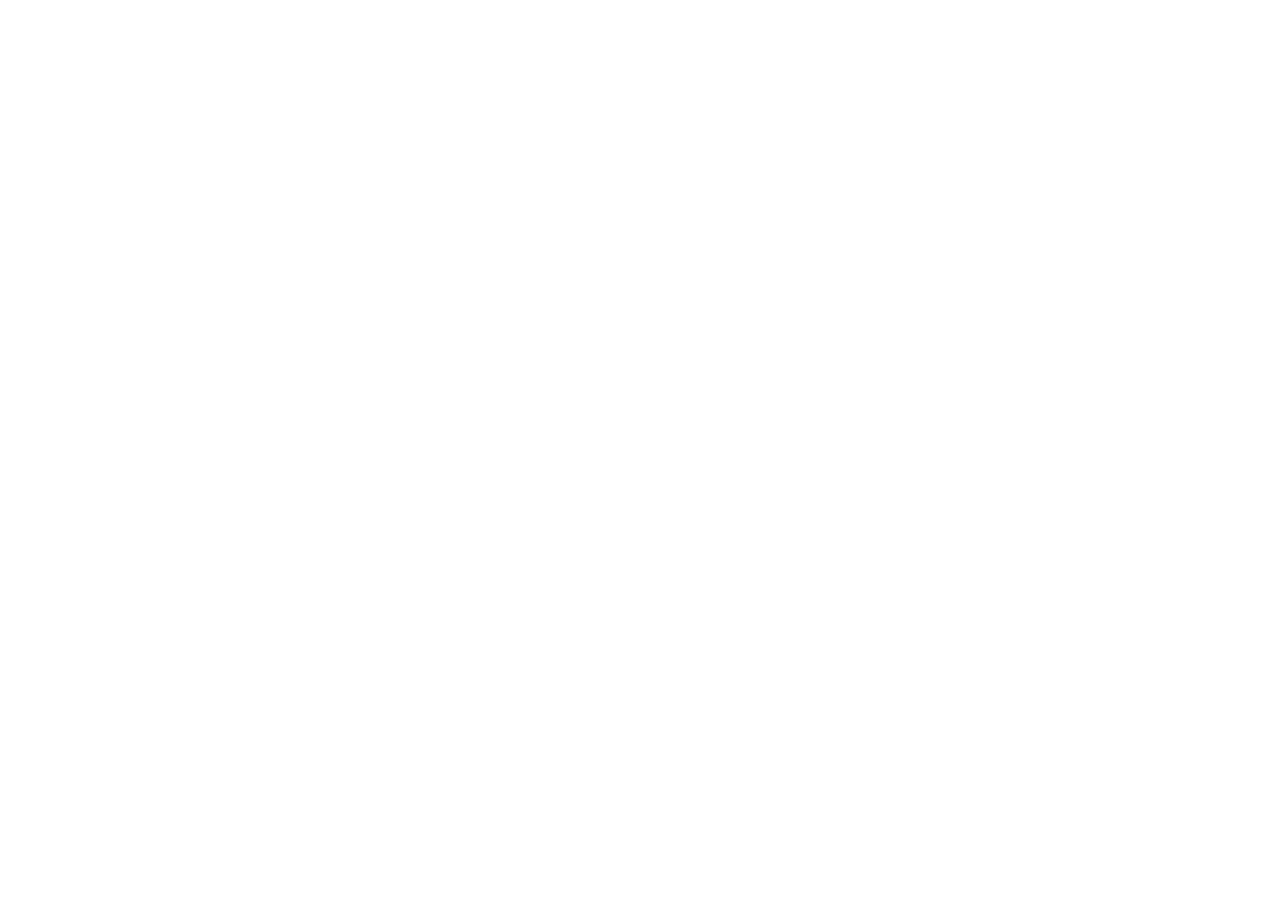
==== commit 9c88e194: "1.7" ====
--- a/WebContent/admin/modify_psd.html
+++ b/WebContent/admin/modify_psd.html
@@ -1,8 +1,7 @@
 <!DOCTYPE html>
-<html lang="zh">
+<html>
 <head>
-<meta charset="utf-8">
-<meta name="viewport" content="width=device-width, initial-scale=1, maximum-scale=1, user-scalable=no" />
+<meta charset="UTF-8">
 <title>个人信息</title>
 <link rel="icon" href="favicon.ico" type="image/ico">
 
@@ -11,16 +10,14 @@
 <link href="css/bootstrap.min.css" rel="stylesheet">
 <link href="css/materialdesignicons.min.css" rel="stylesheet">
 <link href="css/style.css" rel="stylesheet">
+<link href="css/mypages.css" rel="stylesheet">
 <script type="text/javascript" src="js/jquery.min.js"></script>
 <script type="text/javascript" src="js/bootstrap.min.js"></script>
 <script type="text/javascript" src="js/perfect-scrollbar.min.js"></script>
 <script type="text/javascript" src="js/main.js"></script>
 <script type="text/javascript" src="dialog/dialog_js/MiniDialog-es5.min.js"></script>
-<script type="text/javascript" src="js/qiniu.min.js"></script>
-
-
+<script type="text/javascript" src="js/my_js/modify_psd.js"></script>
 </head>
-  
 <body data-logobg="color_8" data-sidebarbg="color_8">
 <div class="lyear-layout-web">
   <div class="lyear-layout-container">
@@ -103,7 +100,7 @@
                 <span id="adminName">管理员 <span class="caret"></span></span>
               </a>
               <ul class="dropdown-menu dropdown-menu-right">
-                <li> <a href="pages_info.html"><i class="mdi mdi-account"></i> 个人信息</a> </li>
+                <li > <a href="pages_info.html"><i class="mdi mdi-account"></i> 个人信息</a> </li>
                 <li class="active"> <a href="modify_psd.html"><i class="mdi mdi-lock-outline"></i> 修改密码</a> </li>
                 <li class="divider"></li>
                 <li> <a href="pages_login.html"><i class="mdi mdi-logout-variant"></i> 退出登录</a> </li>
@@ -247,27 +244,27 @@
     <!--页面主要内容-->
     <main class="lyear-layout-content">
       
-       <div class="container-fluid">
+      <div class="container-fluid">
         
         <div class="row">
           <div class="col-lg-12">
             <div class="card">
               <div class="card-body">
                 
-                <form method="post" action="#!" class="site-form">
+                <form>
                   <div class="form-group">
                     <label for="old-password">旧密码</label>
-                    <input type="password" class="form-control" name="oldpwd" id="old-password" placeholder="输入账号的原登录密码">
+                    <input type="password" class="form-control" name="oldpsd" id="old-password" placeholder="输入账号的原登录密码">
                   </div>
                   <div class="form-group">
                     <label for="new-password">新密码</label>
-                    <input type="password" class="form-control" name="newpwd" id="new-password" placeholder="输入新的密码">
+                    <input type="password" class="form-control" name="newpsd" id="new-password" placeholder="输入新的密码">
                   </div>
                   <div class="form-group">
                     <label for="confirm-password">确认新密码</label>
-                    <input type="password" class="form-control" name="confirmpwd" id="confirm-password" placeholder="请输入正确的邮箱地址">
+                    <input type="password" class="form-control" name="confirmpsd" id="confirm-password" placeholder="请输入正确的邮箱地址">
                   </div>
-                  <button type="submit" class="btn btn-primary">修改密码</button>
+                  <button id="modify" type="button" class="btn btn-primary">修改密码</button>
                 </form>
        
               </div>
--- a/WebContent/admin/css/mypages.css
+++ b/WebContent/admin/css/mypages.css
@@ -0,0 +1,67 @@
+
+/* pages_ranking_css */
+
+.detail{
+	width:400px;
+	overflow:hidden;
+	white-space:nowrap;
+	word-break:keep-all;
+	width: 100px;
+	height:47px;
+	text-overflow: ellipsis;
+}
+.detail div{
+	width:400px;overflow:hidden;white-space:nowrap;text-overflow: ellipsis;
+}
+
+/* pages_booklist_css */
+
+.book_desc{
+	width:250px;
+	overflow:hidden;
+	white-space:nowrap;
+	word-break:keep-all;
+	width: 100px;
+	height:47px;
+	text-overflow: ellipsis;
+}
+.book_desc div{
+	width:100px;overflow:hidden;white-space:nowrap;text-overflow: ellipsis;
+}
+.book_name{
+	width:250px;
+	overflow:hidden;
+	white-space:nowrap;
+	word-break:keep-all;
+	width: 100px;
+	height:47px;
+	text-overflow: ellipsis;
+}
+.book_name div{
+	width:100px;overflow:hidden;white-space:nowrap;text-overflow: ellipsis;
+}
+.book_last_chapter{
+	width:130px;
+	overflow:hidden;
+	white-space:nowrap;
+	word-break:keep-all;
+	width: 100px;
+	height:47px;
+	text-overflow: ellipsis;
+}
+.book_last_chapter div{
+	width:130px;overflow:hidden;white-space:nowrap;text-overflow: ellipsis;
+}
+
+.inputChange::-webkit-input-placeholder{
+    color:#d66373;
+}
+.inputChange::-moz-placeholder{   /* Mozilla Firefox 19+ */
+    color:#d66373;
+}
+.inputChange:-moz-placeholder{    /* Mozilla Firefox 4 to 18 */
+    color:#d66373;
+}
+.inputChange:-ms-input-placeholder{  /* Internet Explorer 10-11 */ 
+    color:#d66373;
+}
